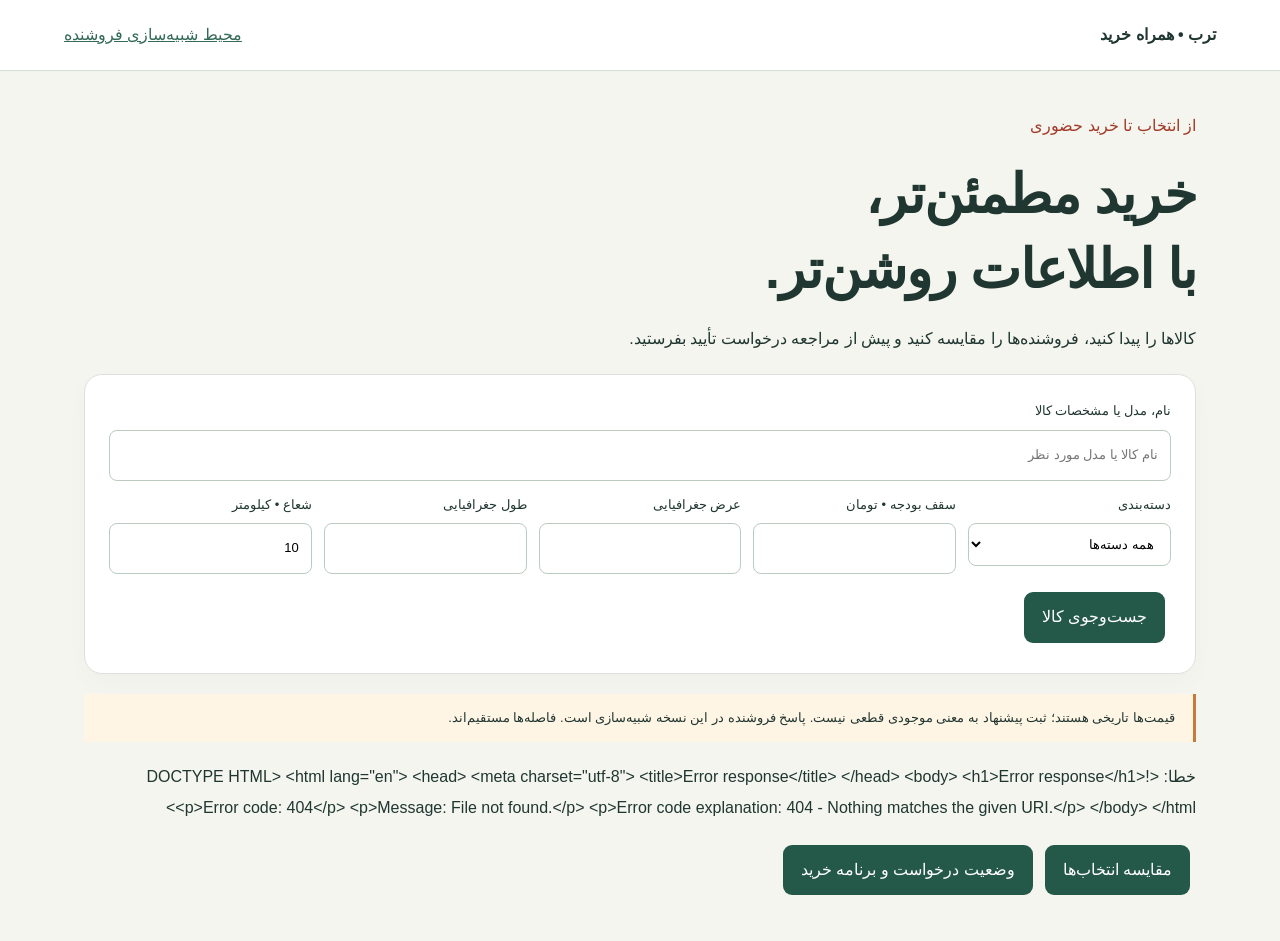
==== frontend/index.html @ c5c2cb6b "feat: add full-catalog shopping web app and simulated seller workflow" ====
<!doctype html><html lang="fa" dir="rtl"><meta charset="utf-8"><meta name="viewport" content="width=device-width,initial-scale=1"><title>همراه خرید ترب</title><link rel="stylesheet" href="style.css">
<header><b>ترب • همراه خرید</b><a href="seller.html">محیط شبیه‌سازی فروشنده</a></header>
<main><span class="tag">از انتخاب تا خرید حضوری</span><h1>خرید مطمئن‌تر،<br>با اطلاعات روشن‌تر.</h1><p>کالاها را پیدا کنید، فروشنده‌ها را مقایسه کنید و پیش از مراجعه درخواست تأیید بفرستید.</p>
<form id="search"><label>نام، مدل یا مشخصات کالا<input id="query" placeholder="نام کالا یا مدل مورد نظر" maxlength="300"></label><div class="filters"><label>دسته‌بندی<select id="category"><option value="">همه دسته‌ها</option></select></label><label>سقف بودجه • تومان<input id="budget" type="number" min="1"></label><label>عرض جغرافیایی<input id="lat" type="number" step="any" min="-90" max="90"></label><label>طول جغرافیایی<input id="lon" type="number" step="any" min="-180" max="180"></label><label>شعاع • کیلومتر<input id="radius" type="number" value="10" min="1"></label></div><button>جست‌وجوی کالا</button></form>
<aside>قیمت‌ها تاریخی هستند؛ ثبت پیشنهاد به معنی موجودی قطعی نیست. پاسخ فروشنده در این نسخه شبیه‌سازی است. فاصله‌ها مستقیم‌اند.</aside><p id="status" role="status"></p><button id="compare">مقایسه انتخاب‌ها</button><button id="plan">وضعیت درخواست و برنامه خرید</button><section id="details"></section><section id="results" class="grid"></section><button id="more" hidden>صفحه بعد</button></main><script src="app.js"></script></html>
---- frontend/style.css ----
:root{font-family:Tahoma,Arial,sans-serif;color:#203631;background:#f4f5ef;line-height:1.9}*{box-sizing:border-box}body{margin:0}header{padding:20px 5%;display:flex;justify-content:space-between;border-bottom:1px solid #d6ddd5;background:white}a{color:#356a59}main{max-width:1160px;margin:auto;padding:40px 24px}h1{font-size:clamp(30px,5vw,54px);line-height:1.4;letter-spacing:-1px;margin:15px 0}h2{font-size:20px}.tag{color:#a33a29}form,.card,#details:not(:empty){background:white;border:1px solid #dce2db;border-radius:18px;padding:24px;margin:20px 0;box-shadow:0 8px 24px #223b2b06}.filters{display:grid;grid-template-columns:repeat(auto-fit,minmax(150px,1fr));gap:12px}label{display:block;font-size:13px}input,select{font:inherit;width:100%;padding:12px;border:1px solid #bccbc0;border-radius:8px;background:#fff;margin:6px 0 12px}button{font:inherit;cursor:pointer;border:0;border-radius:9px;padding:10px 18px;background:#245848;color:white;margin:6px}button:hover{background:#143d30}button:focus-visible,input:focus-visible{outline:3px solid #bd6a3a;outline-offset:3px}.grid{display:grid;grid-template-columns:repeat(auto-fit,minmax(260px,1fr));gap:18px}.card{margin:0}.card img{width:100%;height:170px;object-fit:contain}.card p{font-size:14px;color:#52655c}aside{border-right:3px solid #c87a3d;padding:12px 18px;background:#fff5e5;font-size:13px;margin:20px 0}pre{white-space:pre-wrap;overflow-wrap:anywhere;font:inherit;font-size:13px}table{width:100%;border-collapse:collapse}td,th{padding:10px;border-bottom:1px solid #ddd;text-align:right}#details{overflow:auto}input[type=checkbox]{width:auto}small{color:#637267}@media(max-width:600px){header{font-size:12px}main{padding:24px 16px}.filters{grid-template-columns:1fr 1fr}}
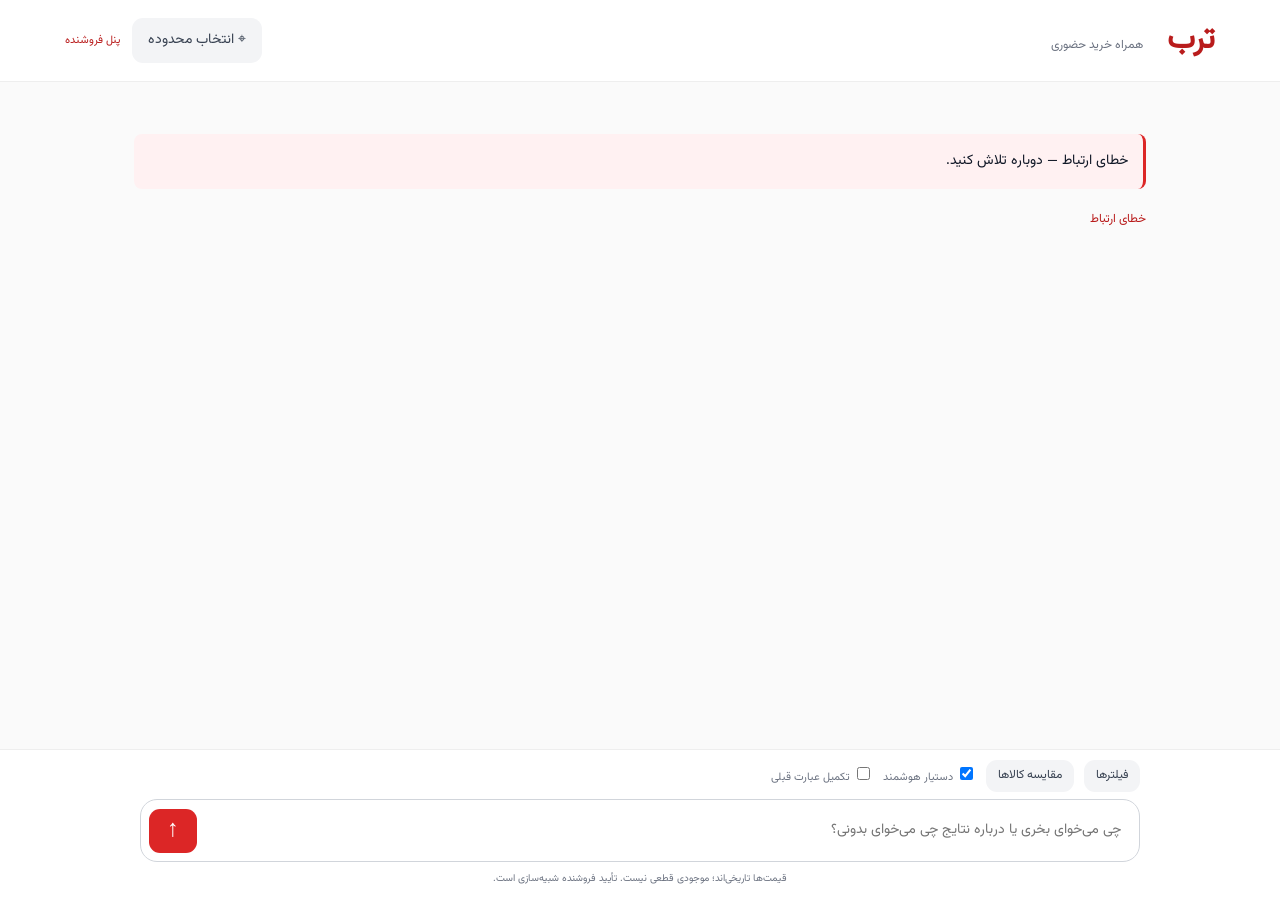
==== commit ebe6ad79: "feat: unify shopping into RTL chat workspace with filters and store map" ====
--- a/frontend/index.html
+++ b/frontend/index.html
@@ -1,5 +1,5 @@
-<!doctype html><html lang="fa" dir="rtl"><meta charset="utf-8"><meta name="viewport" content="width=device-width,initial-scale=1"><title>همراه خرید ترب</title><link rel="stylesheet" href="style.css">
-<header><b>ترب • همراه خرید</b><a href="seller.html">محیط شبیه‌سازی فروشنده</a></header>
-<main><span class="tag">از انتخاب تا خرید حضوری</span><h1>خرید مطمئن‌تر،<br>با اطلاعات روشن‌تر.</h1><p>کالاها را پیدا کنید، فروشنده‌ها را مقایسه کنید و پیش از مراجعه درخواست تأیید بفرستید.</p>
-<form id="search"><label>نام، مدل یا مشخصات کالا<input id="query" placeholder="نام کالا یا مدل مورد نظر" maxlength="300"></label><div class="filters"><label>دسته‌بندی<select id="category"><option value="">همه دسته‌ها</option></select></label><label>سقف بودجه • تومان<input id="budget" type="number" min="1"></label><label>عرض جغرافیایی<input id="lat" type="number" step="any" min="-90" max="90"></label><label>طول جغرافیایی<input id="lon" type="number" step="any" min="-180" max="180"></label><label>شعاع • کیلومتر<input id="radius" type="number" value="10" min="1"></label></div><button>جست‌وجوی کالا</button></form>
-<aside>قیمت‌ها تاریخی هستند؛ ثبت پیشنهاد به معنی موجودی قطعی نیست. پاسخ فروشنده در این نسخه شبیه‌سازی است. فاصله‌ها مستقیم‌اند.</aside><p id="status" role="status"></p><button id="compare">مقایسه انتخاب‌ها</button><button id="plan">وضعیت درخواست و برنامه خرید</button><section id="details"></section><section id="results" class="grid"></section><button id="more" hidden>صفحه بعد</button></main><script src="app.js"></script></html>
+<!doctype html><html lang="fa" dir="rtl"><head><meta charset="utf-8"><meta name="viewport" content="width=device-width,initial-scale=1"><title>ترب • همراه خرید</title><link rel="stylesheet" href="vendor/leaflet.css"><link rel="stylesheet" href="style.css"><script defer src="vendor/leaflet.js"></script><script defer src="app.js"></script></head><body>
+<header><a class="brand" href="/">ترب <span>همراه خرید حضوری</span></a><div><button id="location-open" class="quiet">⌖ انتخاب محدوده</button><a href="seller.html">پنل فروشنده</a></div></header>
+<main><section id="welcome"><small class="eyebrow">انتخاب آگاهانه، خرید نزدیک‌تر</small><h1>چی می‌خوای <em>بخری؟</em></h1><p>با هم گزینه‌ها را پیدا کنیم، قیمت‌ها را مقایسه کنیم<br>و پیش از رفتن، شرایط خرید را بررسی کنیم.</p><div id="suggestions"><button>یه گوشی تا ۳۰ میلیون می‌خوام</button><button>هدفون بی‌سیم</button><button>لپ‌تاپ مناسب برنامه‌نویسی</button></div><div class="steps">۱ انتخاب کالا　 ←　 ۲ مقایسه فروشنده‌ها　 ←　 ۳ بررسی پیش از مراجعه</div></section><section id="timeline" aria-live="polite" aria-label="گفتگوی خرید"></section><p id="status" role="status"></p></main>
+<footer><div id="chips"></div><div class="toolbar"><button id="filters-open" class="quiet">فیلترها</button><button id="compare" class="quiet">مقایسه کالاها</button><label><input id="ai-mode" type="checkbox" checked> دستیار هوشمند</label><label><input id="refine" type="checkbox"> تکمیل عبارت قبلی</label></div><form id="composer"><textarea id="message" rows="1" maxlength="3000" aria-label="پیام شما" placeholder="چی می‌خوای بخری یا درباره نتایج چی می‌خوای بدونی؟" required></textarea><button id="send" aria-label="ارسال">↑</button></form><small>قیمت‌ها تاریخی‌اند؛ موجودی قطعی نیست. تأیید فروشنده شبیه‌سازی است.</small></footer>
+<dialog id="filters"><form id="filter-form"><h2>محدوده و فیلترهای خرید</h2><label>سقف قیمت • تومان<input id="budget" type="number" min="1"></label><label>دسته‌بندی<select id="category"><option value="">همه دسته‌ها</option></select></label><label>عرض جغرافیایی<input id="lat" type="number" step="any" min="-90" max="90"></label><label>طول جغرافیایی<input id="lon" type="number" step="any" min="-180" max="180"></label><label>شعاع • کیلومتر<input id="radius" type="number" min="1" max="1000" value="10"></label><button type="button" id="gps" class="quiet">موقعیت من</button><p>مختصات برای فیلتر همین نشست ذخیره می‌شوند. فاصله‌ها مستقیم‌اند.</p><button>اعمال فیلترها</button><button type="button" id="reset" class="quiet">پاک‌کردن فیلترها</button><button type="button" id="filters-close" class="quiet">بستن</button></form></dialog></body></html>
--- a/frontend/vendor/leaflet.css
+++ b/frontend/vendor/leaflet.css
@@ -0,0 +1,661 @@
+/* required styles */
+
+.leaflet-pane,
+.leaflet-tile,
+.leaflet-marker-icon,
+.leaflet-marker-shadow,
+.leaflet-tile-container,
+.leaflet-pane > svg,
+.leaflet-pane > canvas,
+.leaflet-zoom-box,
+.leaflet-image-layer,
+.leaflet-layer {
+	position: absolute;
+	left: 0;
+	top: 0;
+	}
+.leaflet-container {
+	overflow: hidden;
+	}
+.leaflet-tile,
+.leaflet-marker-icon,
+.leaflet-marker-shadow {
+	-webkit-user-select: none;
+	   -moz-user-select: none;
+	        user-select: none;
+	  -webkit-user-drag: none;
+	}
+/* Prevents IE11 from highlighting tiles in blue */
+.leaflet-tile::selection {
+	background: transparent;
+}
+/* Safari renders non-retina tile on retina better with this, but Chrome is worse */
+.leaflet-safari .leaflet-tile {
+	image-rendering: -webkit-optimize-contrast;
+	}
+/* hack that prevents hw layers "stretching" when loading new tiles */
+.leaflet-safari .leaflet-tile-container {
+	width: 1600px;
+	height: 1600px;
+	-webkit-transform-origin: 0 0;
+	}
+.leaflet-marker-icon,
+.leaflet-marker-shadow {
+	display: block;
+	}
+/* .leaflet-container svg: reset svg max-width decleration shipped in Joomla! (joomla.org) 3.x */
+/* .leaflet-container img: map is broken in FF if you have max-width: 100% on tiles */
+.leaflet-container .leaflet-overlay-pane svg {
+	max-width: none !important;
+	max-height: none !important;
+	}
+.leaflet-container .leaflet-marker-pane img,
+.leaflet-container .leaflet-shadow-pane img,
+.leaflet-container .leaflet-tile-pane img,
+.leaflet-container img.leaflet-image-layer,
+.leaflet-container .leaflet-tile {
+	max-width: none !important;
+	max-height: none !important;
+	width: auto;
+	padding: 0;
+	}
+
+.leaflet-container img.leaflet-tile {
+	/* See: https://bugs.chromium.org/p/chromium/issues/detail?id=600120 */
+	mix-blend-mode: plus-lighter;
+}
+
+.leaflet-container.leaflet-touch-zoom {
+	-ms-touch-action: pan-x pan-y;
+	touch-action: pan-x pan-y;
+	}
+.leaflet-container.leaflet-touch-drag {
+	-ms-touch-action: pinch-zoom;
+	/* Fallback for FF which doesn't support pinch-zoom */
+	touch-action: none;
+	touch-action: pinch-zoom;
+}
+.leaflet-container.leaflet-touch-drag.leaflet-touch-zoom {
+	-ms-touch-action: none;
+	touch-action: none;
+}
+.leaflet-container {
+	-webkit-tap-highlight-color: transparent;
+}
+.leaflet-container a {
+	-webkit-tap-highlight-color: rgba(51, 181, 229, 0.4);
+}
+.leaflet-tile {
+	filter: inherit;
+	visibility: hidden;
+	}
+.leaflet-tile-loaded {
+	visibility: inherit;
+	}
+.leaflet-zoom-box {
+	width: 0;
+	height: 0;
+	-moz-box-sizing: border-box;
+	     box-sizing: border-box;
+	z-index: 800;
+	}
+/* workaround for https://bugzilla.mozilla.org/show_bug.cgi?id=888319 */
+.leaflet-overlay-pane svg {
+	-moz-user-select: none;
+	}
+
+.leaflet-pane         { z-index: 400; }
+
+.leaflet-tile-pane    { z-index: 200; }
+.leaflet-overlay-pane { z-index: 400; }
+.leaflet-shadow-pane  { z-index: 500; }
+.leaflet-marker-pane  { z-index: 600; }
+.leaflet-tooltip-pane   { z-index: 650; }
+.leaflet-popup-pane   { z-index: 700; }
+
+.leaflet-map-pane canvas { z-index: 100; }
+.leaflet-map-pane svg    { z-index: 200; }
+
+.leaflet-vml-shape {
+	width: 1px;
+	height: 1px;
+	}
+.lvml {
+	behavior: url(#default#VML);
+	display: inline-block;
+	position: absolute;
+	}
+
+
+/* control positioning */
+
+.leaflet-control {
+	position: relative;
+	z-index: 800;
+	pointer-events: visiblePainted; /* IE 9-10 doesn't have auto */
+	pointer-events: auto;
+	}
+.leaflet-top,
+.leaflet-bottom {
+	position: absolute;
+	z-index: 1000;
+	pointer-events: none;
+	}
+.leaflet-top {
+	top: 0;
+	}
+.leaflet-right {
+	right: 0;
+	}
+.leaflet-bottom {
+	bottom: 0;
+	}
+.leaflet-left {
+	left: 0;
+	}
+.leaflet-control {
+	float: left;
+	clear: both;
+	}
+.leaflet-right .leaflet-control {
+	float: right;
+	}
+.leaflet-top .leaflet-control {
+	margin-top: 10px;
+	}
+.leaflet-bottom .leaflet-control {
+	margin-bottom: 10px;
+	}
+.leaflet-left .leaflet-control {
+	margin-left: 10px;
+	}
+.leaflet-right .leaflet-control {
+	margin-right: 10px;
+	}
+
+
+/* zoom and fade animations */
+
+.leaflet-fade-anim .leaflet-popup {
+	opacity: 0;
+	-webkit-transition: opacity 0.2s linear;
+	   -moz-transition: opacity 0.2s linear;
+	        transition: opacity 0.2s linear;
+	}
+.leaflet-fade-anim .leaflet-map-pane .leaflet-popup {
+	opacity: 1;
+	}
+.leaflet-zoom-animated {
+	-webkit-transform-origin: 0 0;
+	    -ms-transform-origin: 0 0;
+	        transform-origin: 0 0;
+	}
+svg.leaflet-zoom-animated {
+	will-change: transform;
+}
+
+.leaflet-zoom-anim .leaflet-zoom-animated {
+	-webkit-transition: -webkit-transform 0.25s cubic-bezier(0,0,0.25,1);
+	   -moz-transition:    -moz-transform 0.25s cubic-bezier(0,0,0.25,1);
+	        transition:         transform 0.25s cubic-bezier(0,0,0.25,1);
+	}
+.leaflet-zoom-anim .leaflet-tile,
+.leaflet-pan-anim .leaflet-tile {
+	-webkit-transition: none;
+	   -moz-transition: none;
+	        transition: none;
+	}
+
+.leaflet-zoom-anim .leaflet-zoom-hide {
+	visibility: hidden;
+	}
+
+
+/* cursors */
+
+.leaflet-interactive {
+	cursor: pointer;
+	}
+.leaflet-grab {
+	cursor: -webkit-grab;
+	cursor:    -moz-grab;
+	cursor:         grab;
+	}
+.leaflet-crosshair,
+.leaflet-crosshair .leaflet-interactive {
+	cursor: crosshair;
+	}
+.leaflet-popup-pane,
+.leaflet-control {
+	cursor: auto;
+	}
+.leaflet-dragging .leaflet-grab,
+.leaflet-dragging .leaflet-grab .leaflet-interactive,
+.leaflet-dragging .leaflet-marker-draggable {
+	cursor: move;
+	cursor: -webkit-grabbing;
+	cursor:    -moz-grabbing;
+	cursor:         grabbing;
+	}
+
+/* marker & overlays interactivity */
+.leaflet-marker-icon,
+.leaflet-marker-shadow,
+.leaflet-image-layer,
+.leaflet-pane > svg path,
+.leaflet-tile-container {
+	pointer-events: none;
+	}
+
+.leaflet-marker-icon.leaflet-interactive,
+.leaflet-image-layer.leaflet-interactive,
+.leaflet-pane > svg path.leaflet-interactive,
+svg.leaflet-image-layer.leaflet-interactive path {
+	pointer-events: visiblePainted; /* IE 9-10 doesn't have auto */
+	pointer-events: auto;
+	}
+
+/* visual tweaks */
+
+.leaflet-container {
+	background: #ddd;
+	outline-offset: 1px;
+	}
+.leaflet-container a {
+	color: #0078A8;
+	}
+.leaflet-zoom-box {
+	border: 2px dotted #38f;
+	background: rgba(255,255,255,0.5);
+	}
+
+
+/* general typography */
+.leaflet-container {
+	font-family: "Helvetica Neue", Arial, Helvetica, sans-serif;
+	font-size: 12px;
+	font-size: 0.75rem;
+	line-height: 1.5;
+	}
+
+
+/* general toolbar styles */
+
+.leaflet-bar {
+	box-shadow: 0 1px 5px rgba(0,0,0,0.65);
+	border-radius: 4px;
+	}
+.leaflet-bar a {
+	background-color: #fff;
+	border-bottom: 1px solid #ccc;
+	width: 26px;
+	height: 26px;
+	line-height: 26px;
+	display: block;
+	text-align: center;
+	text-decoration: none;
+	color: black;
+	}
+.leaflet-bar a,
+.leaflet-control-layers-toggle {
+	background-position: 50% 50%;
+	background-repeat: no-repeat;
+	display: block;
+	}
+.leaflet-bar a:hover,
+.leaflet-bar a:focus {
+	background-color: #f4f4f4;
+	}
+.leaflet-bar a:first-child {
+	border-top-left-radius: 4px;
+	border-top-right-radius: 4px;
+	}
+.leaflet-bar a:last-child {
+	border-bottom-left-radius: 4px;
+	border-bottom-right-radius: 4px;
+	border-bottom: none;
+	}
+.leaflet-bar a.leaflet-disabled {
+	cursor: default;
+	background-color: #f4f4f4;
+	color: #bbb;
+	}
+
+.leaflet-touch .leaflet-bar a {
+	width: 30px;
+	height: 30px;
+	line-height: 30px;
+	}
+.leaflet-touch .leaflet-bar a:first-child {
+	border-top-left-radius: 2px;
+	border-top-right-radius: 2px;
+	}
+.leaflet-touch .leaflet-bar a:last-child {
+	border-bottom-left-radius: 2px;
+	border-bottom-right-radius: 2px;
+	}
+
+/* zoom control */
+
+.leaflet-control-zoom-in,
+.leaflet-control-zoom-out {
+	font: bold 18px 'Lucida Console', Monaco, monospace;
+	text-indent: 1px;
+	}
+
+.leaflet-touch .leaflet-control-zoom-in, .leaflet-touch .leaflet-control-zoom-out  {
+	font-size: 22px;
+	}
+
+
+/* layers control */
+
+.leaflet-control-layers {
+	box-shadow: 0 1px 5px rgba(0,0,0,0.4);
+	background: #fff;
+	border-radius: 5px;
+	}
+.leaflet-control-layers-toggle {
+	background-image: url(images/layers.png);
+	width: 36px;
+	height: 36px;
+	}
+.leaflet-retina .leaflet-control-layers-toggle {
+	background-image: url(images/layers-2x.png);
+	background-size: 26px 26px;
+	}
+.leaflet-touch .leaflet-control-layers-toggle {
+	width: 44px;
+	height: 44px;
+	}
+.leaflet-control-layers .leaflet-control-layers-list,
+.leaflet-control-layers-expanded .leaflet-control-layers-toggle {
+	display: none;
+	}
+.leaflet-control-layers-expanded .leaflet-control-layers-list {
+	display: block;
+	position: relative;
+	}
+.leaflet-control-layers-expanded {
+	padding: 6px 10px 6px 6px;
+	color: #333;
+	background: #fff;
+	}
+.leaflet-control-layers-scrollbar {
+	overflow-y: scroll;
+	overflow-x: hidden;
+	padding-right: 5px;
+	}
+.leaflet-control-layers-selector {
+	margin-top: 2px;
+	position: relative;
+	top: 1px;
+	}
+.leaflet-control-layers label {
+	display: block;
+	font-size: 13px;
+	font-size: 1.08333em;
+	}
+.leaflet-control-layers-separator {
+	height: 0;
+	border-top: 1px solid #ddd;
+	margin: 5px -10px 5px -6px;
+	}
+
+/* Default icon URLs */
+.leaflet-default-icon-path { /* used only in path-guessing heuristic, see L.Icon.Default */
+	background-image: url(images/marker-icon.png);
+	}
+
+
+/* attribution and scale controls */
+
+.leaflet-container .leaflet-control-attribution {
+	background: #fff;
+	background: rgba(255, 255, 255, 0.8);
+	margin: 0;
+	}
+.leaflet-control-attribution,
+.leaflet-control-scale-line {
+	padding: 0 5px;
+	color: #333;
+	line-height: 1.4;
+	}
+.leaflet-control-attribution a {
+	text-decoration: none;
+	}
+.leaflet-control-attribution a:hover,
+.leaflet-control-attribution a:focus {
+	text-decoration: underline;
+	}
+.leaflet-attribution-flag {
+	display: inline !important;
+	vertical-align: baseline !important;
+	width: 1em;
+	height: 0.6669em;
+	}
+.leaflet-left .leaflet-control-scale {
+	margin-left: 5px;
+	}
+.leaflet-bottom .leaflet-control-scale {
+	margin-bottom: 5px;
+	}
+.leaflet-control-scale-line {
+	border: 2px solid #777;
+	border-top: none;
+	line-height: 1.1;
+	padding: 2px 5px 1px;
+	white-space: nowrap;
+	-moz-box-sizing: border-box;
+	     box-sizing: border-box;
+	background: rgba(255, 255, 255, 0.8);
+	text-shadow: 1px 1px #fff;
+	}
+.leaflet-control-scale-line:not(:first-child) {
+	border-top: 2px solid #777;
+	border-bottom: none;
+	margin-top: -2px;
+	}
+.leaflet-control-scale-line:not(:first-child):not(:last-child) {
+	border-bottom: 2px solid #777;
+	}
+
+.leaflet-touch .leaflet-control-attribution,
+.leaflet-touch .leaflet-control-layers,
+.leaflet-touch .leaflet-bar {
+	box-shadow: none;
+	}
+.leaflet-touch .leaflet-control-layers,
+.leaflet-touch .leaflet-bar {
+	border: 2px solid rgba(0,0,0,0.2);
+	background-clip: padding-box;
+	}
+
+
+/* popup */
+
+.leaflet-popup {
+	position: absolute;
+	text-align: center;
+	margin-bottom: 20px;
+	}
+.leaflet-popup-content-wrapper {
+	padding: 1px;
+	text-align: left;
+	border-radius: 12px;
+	}
+.leaflet-popup-content {
+	margin: 13px 24px 13px 20px;
+	line-height: 1.3;
+	font-size: 13px;
+	font-size: 1.08333em;
+	min-height: 1px;
+	}
+.leaflet-popup-content p {
+	margin: 17px 0;
+	margin: 1.3em 0;
+	}
+.leaflet-popup-tip-container {
+	width: 40px;
+	height: 20px;
+	position: absolute;
+	left: 50%;
+	margin-top: -1px;
+	margin-left: -20px;
+	overflow: hidden;
+	pointer-events: none;
+	}
+.leaflet-popup-tip {
+	width: 17px;
+	height: 17px;
+	padding: 1px;
+
+	margin: -10px auto 0;
+	pointer-events: auto;
+
+	-webkit-transform: rotate(45deg);
+	   -moz-transform: rotate(45deg);
+	    -ms-transform: rotate(45deg);
+	        transform: rotate(45deg);
+	}
+.leaflet-popup-content-wrapper,
+.leaflet-popup-tip {
+	background: white;
+	color: #333;
+	box-shadow: 0 3px 14px rgba(0,0,0,0.4);
+	}
+.leaflet-container a.leaflet-popup-close-button {
+	position: absolute;
+	top: 0;
+	right: 0;
+	border: none;
+	text-align: center;
+	width: 24px;
+	height: 24px;
+	font: 16px/24px Tahoma, Verdana, sans-serif;
+	color: #757575;
+	text-decoration: none;
+	background: transparent;
+	}
+.leaflet-container a.leaflet-popup-close-button:hover,
+.leaflet-container a.leaflet-popup-close-button:focus {
+	color: #585858;
+	}
+.leaflet-popup-scrolled {
+	overflow: auto;
+	}
+
+.leaflet-oldie .leaflet-popup-content-wrapper {
+	-ms-zoom: 1;
+	}
+.leaflet-oldie .leaflet-popup-tip {
+	width: 24px;
+	margin: 0 auto;
+
+	-ms-filter: "progid:DXImageTransform.Microsoft.Matrix(M11=0.70710678, M12=0.70710678, M21=-0.70710678, M22=0.70710678)";
+	filter: progid:DXImageTransform.Microsoft.Matrix(M11=0.70710678, M12=0.70710678, M21=-0.70710678, M22=0.70710678);
+	}
+
+.leaflet-oldie .leaflet-control-zoom,
+.leaflet-oldie .leaflet-control-layers,
+.leaflet-oldie .leaflet-popup-content-wrapper,
+.leaflet-oldie .leaflet-popup-tip {
+	border: 1px solid #999;
+	}
+
+
+/* div icon */
+
+.leaflet-div-icon {
+	background: #fff;
+	border: 1px solid #666;
+	}
+
+
+/* Tooltip */
+/* Base styles for the element that has a tooltip */
+.leaflet-tooltip {
+	position: absolute;
+	padding: 6px;
+	background-color: #fff;
+	border: 1px solid #fff;
+	border-radius: 3px;
+	color: #222;
+	white-space: nowrap;
+	-webkit-user-select: none;
+	-moz-user-select: none;
+	-ms-user-select: none;
+	user-select: none;
+	pointer-events: none;
+	box-shadow: 0 1px 3px rgba(0,0,0,0.4);
+	}
+.leaflet-tooltip.leaflet-interactive {
+	cursor: pointer;
+	pointer-events: auto;
+	}
+.leaflet-tooltip-top:before,
+.leaflet-tooltip-bottom:before,
+.leaflet-tooltip-left:before,
+.leaflet-tooltip-right:before {
+	position: absolute;
+	pointer-events: none;
+	border: 6px solid transparent;
+	background: transparent;
+	content: "";
+	}
+
+/* Directions */
+
+.leaflet-tooltip-bottom {
+	margin-top: 6px;
+}
+.leaflet-tooltip-top {
+	margin-top: -6px;
+}
+.leaflet-tooltip-bottom:before,
+.leaflet-tooltip-top:before {
+	left: 50%;
+	margin-left: -6px;
+	}
+.leaflet-tooltip-top:before {
+	bottom: 0;
+	margin-bottom: -12px;
+	border-top-color: #fff;
+	}
+.leaflet-tooltip-bottom:before {
+	top: 0;
+	margin-top: -12px;
+	margin-left: -6px;
+	border-bottom-color: #fff;
+	}
+.leaflet-tooltip-left {
+	margin-left: -6px;
+}
+.leaflet-tooltip-right {
+	margin-left: 6px;
+}
+.leaflet-tooltip-left:before,
+.leaflet-tooltip-right:before {
+	top: 50%;
+	margin-top: -6px;
+	}
+.leaflet-tooltip-left:before {
+	right: 0;
+	margin-right: -12px;
+	border-left-color: #fff;
+	}
+.leaflet-tooltip-right:before {
+	left: 0;
+	margin-left: -12px;
+	border-right-color: #fff;
+	}
+
+/* Printing */
+
+@media print {
+	/* Prevent printers from removing background-images of controls. */
+	.leaflet-control {
+		-webkit-print-color-adjust: exact;
+		print-color-adjust: exact;
+		}
+	}
--- a/frontend/style.css
+++ b/frontend/style.css
@@ -1 +1 @@
-:root{font-family:Tahoma,Arial,sans-serif;color:#203631;background:#f4f5ef;line-height:1.9}*{box-sizing:border-box}body{margin:0}header{padding:20px 5%;display:flex;justify-content:space-between;border-bottom:1px solid #d6ddd5;background:white}a{color:#356a59}main{max-width:1160px;margin:auto;padding:40px 24px}h1{font-size:clamp(30px,5vw,54px);line-height:1.4;letter-spacing:-1px;margin:15px 0}h2{font-size:20px}.tag{color:#a33a29}form,.card,#details:not(:empty){background:white;border:1px solid #dce2db;border-radius:18px;padding:24px;margin:20px 0;box-shadow:0 8px 24px #223b2b06}.filters{display:grid;grid-template-columns:repeat(auto-fit,minmax(150px,1fr));gap:12px}label{display:block;font-size:13px}input,select{font:inherit;width:100%;padding:12px;border:1px solid #bccbc0;border-radius:8px;background:#fff;margin:6px 0 12px}button{font:inherit;cursor:pointer;border:0;border-radius:9px;padding:10px 18px;background:#245848;color:white;margin:6px}button:hover{background:#143d30}button:focus-visible,input:focus-visible{outline:3px solid #bd6a3a;outline-offset:3px}.grid{display:grid;grid-template-columns:repeat(auto-fit,minmax(260px,1fr));gap:18px}.card{margin:0}.card img{width:100%;height:170px;object-fit:contain}.card p{font-size:14px;color:#52655c}aside{border-right:3px solid #c87a3d;padding:12px 18px;background:#fff5e5;font-size:13px;margin:20px 0}pre{white-space:pre-wrap;overflow-wrap:anywhere;font:inherit;font-size:13px}table{width:100%;border-collapse:collapse}td,th{padding:10px;border-bottom:1px solid #ddd;text-align:right}#details{overflow:auto}input[type=checkbox]{width:auto}small{color:#637267}@media(max-width:600px){header{font-size:12px}main{padding:24px 16px}.filters{grid-template-columns:1fr 1fr}}
+@font-face{font-family:Vazirmatn;src:url(vendor/Vazirmatn-Regular.woff2) format("woff2");font-display:swap;}:root{font-family:Vazirmatn,Tahoma,sans-serif;color:#111827;background:#fafafa;line-height:1.8;font-size:14px}*{box-sizing:border-box}body{margin:0}button,input,select,textarea{font:inherit}button{border:0;background:#dc2626;color:white;border-radius:11px;padding:10px 16px;cursor:pointer;min-height:44px}button:hover{background:#b91c1c}button:disabled{opacity:.5}.quiet{background:#f3f4f6;color:#374151}.quiet:hover{background:#fee2e2;color:#b91c1c}a{color:#b91c1c;text-decoration:none}header{height:82px;background:white;border-bottom:1px solid #eee;display:flex;align-items:center;justify-content:space-between;padding:0 max(20px,calc((100vw - 1150px)/2));gap:10px}header a:not(.brand){font-size:11px;margin-right:12px}.brand{font-weight:800;font-size:32px}.brand span{font-size:12px;color:#6b7280;font-weight:500;margin-right:15px}main{max-width:1060px;margin:auto;padding:32px 24px 240px}#welcome{text-align:center;padding:60px 0 35px}.eyebrow{color:#b91c1c;background:#fff1f1;padding:6px 14px;border-radius:30px}h1{font-size:clamp(36px,6vw,58px);margin:22px 0 12px;letter-spacing:-2px}h1 em{color:#dc2626;font-style:normal}#welcome p{font-size:16px;color:#6b7280}#suggestions{display:flex;gap:10px;justify-content:center;flex-wrap:wrap;margin:28px 0}#suggestions button{background:white;border:1px solid #e5e7eb;color:#374151;font-size:12px}.steps{margin-top:42px;color:#6b7280;font-size:12px}footer{position:fixed;bottom:0;left:0;right:0;z-index:500;background:#fffffff5;border-top:1px solid #eee;padding:10px max(16px,calc((100vw - 1000px)/2)) 12px}footer small{display:block;text-align:center;color:#6b7280;font-size:10px;margin-top:8px}#composer{display:flex;gap:12px;border:1px solid #d1d5db;border-radius:17px;background:white;padding:8px;align-items:flex-end}textarea{resize:none;min-height:44px;max-height:120px;border:0;padding:10px;flex:1;min-width:0;background:none}#send{font-size:24px;width:48px;padding:0}.toolbar{display:flex;align-items:center;gap:10px;margin-bottom:7px;flex-wrap:wrap}.toolbar button{font-size:12px;padding:4px 12px;min-height:32px}.toolbar label{font-size:11px;color:#6b7280}#chips{display:flex;gap:6px;flex-wrap:wrap}#chips button{background:#fff1f2;color:#b91c1c;font-size:11px;min-height:28px;padding:2px 10px;margin-bottom:6px}.message{margin:20px 0}.user{background:#fee2e2;border-radius:16px;padding:12px 18px;max-width:80%;width:fit-content;margin-right:auto;white-space:pre-wrap}.assistant{background:white;border:1px solid #e5e7eb;border-radius:15px;padding:17px 20px;white-space:pre-wrap}.section-heading{display:flex;align-items:center;justify-content:space-between;gap:8px;margin-bottom:12px}h2{font-size:17px;margin:0 0 12px}.carousel{display:flex;gap:14px;overflow-x:auto;scroll-snap-type:x mandatory;padding:4px 2px 16px}.card{flex:0 0 260px;scroll-snap-align:start;background:white;border:1px solid #e5e7eb;border-radius:17px;padding:16px;display:flex;flex-direction:column;gap:8px}.card h3{font-size:14px;line-height:1.9;margin:0;overflow-wrap:anywhere}.card p{margin:0;color:#6b7280;font-size:12px}.price{font-size:17px;font-weight:700}.image-box{height:155px;background:#fafafa;border-radius:10px;display:grid;place-items:center;color:#9ca3af;font-size:12px}.image-box img{width:100%;height:155px;object-fit:contain}.actions{margin-top:auto;display:flex;gap:5px;flex-wrap:wrap}.actions button{font-size:11px;padding:7px 10px}.selected{outline:2px solid #dc2626}.historical{opacity:.6}.historical:before{content:'نتایج قبلی • فیلترهای زمان جست‌وجو';display:block;font-size:11px;color:#6b7280}.comparison{overflow:auto;background:white;border:1px solid #ddd;border-radius:14px}table{border-collapse:collapse;min-width:560px;width:100%}td,th{padding:13px;text-align:right;border-bottom:1px solid #eee;max-width:260px;font-size:12px}th{background:#fff5f5}.map{height:380px;border-radius:14px;border:1px solid #ddd;direction:ltr}.error{border-right:3px solid #dc2626;background:#fff1f2;padding:15px;border-radius:8px}.skeleton{height:90px;background:#eee;border-radius:14px;animation:pulse 1s alternate infinite}dialog{border:1px solid #ddd;border-radius:20px;width:min(480px,94vw);padding:24px;max-height:90vh;overflow:auto}dialog::backdrop{background:#11182766}input:not([type=checkbox]),select{display:block;width:100%;border:1px solid #d1d5db;border-radius:9px;padding:10px;margin:5px 0 14px}dialog p{font-size:12px;color:#6b7280}button:focus-visible,a:focus-visible,input:focus-visible,select:focus-visible,textarea:focus-visible{outline:3px solid #f87171;outline-offset:3px}pre{white-space:pre-wrap;overflow-wrap:anywhere}#status{color:#b91c1c;font-size:12px}@keyframes pulse{to{opacity:.4}}@media(max-width:600px){header{padding:12px;height:70px}.brand{font-size:27px}.brand span{font-size:10px;margin-right:5px}header a:not(.brand){display:none}main{padding:20px 14px 260px}#welcome{padding-top:35px}.steps{font-size:10px}.card{flex-basis:245px}footer{padding:8px 12px 12px}dialog{margin:auto 0 0;width:100%;max-width:none;border-radius:22px 22px 0 0}.map{height:330px}.toolbar{gap:6px}#welcome p{font-size:14px}}@media(prefers-reduced-motion:reduce){*{animation:none!important;scroll-behavior:auto!important}}
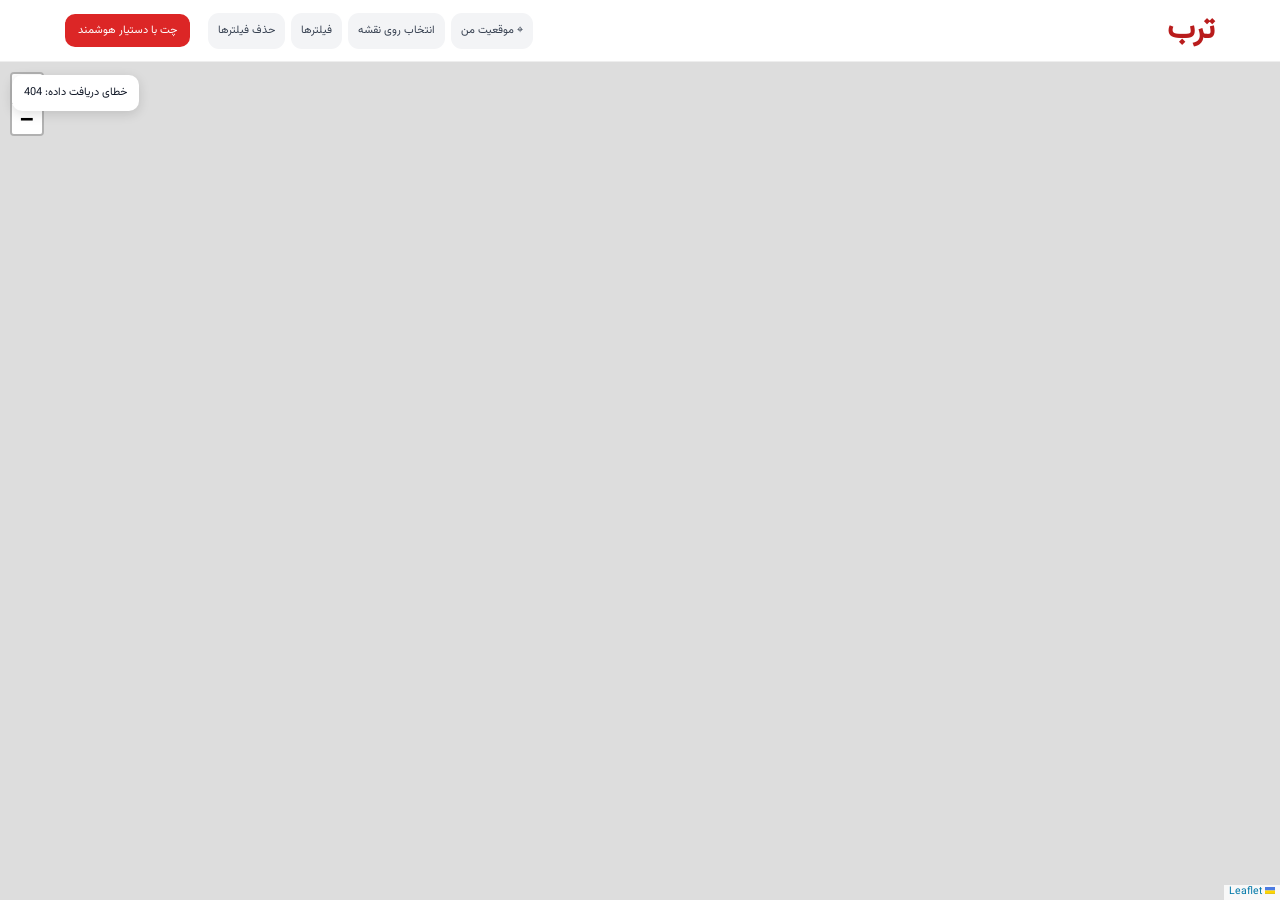
==== commit ed314b21: "feat: open full-catalog map with viewport clusters and store offers" ====
--- a/frontend/index.html
+++ b/frontend/index.html
@@ -1,5 +1 @@
-<!doctype html><html lang="fa" dir="rtl"><head><meta charset="utf-8"><meta name="viewport" content="width=device-width,initial-scale=1"><title>ترب • همراه خرید</title><link rel="stylesheet" href="vendor/leaflet.css"><link rel="stylesheet" href="style.css"><script defer src="vendor/leaflet.js"></script><script defer src="app.js"></script></head><body>
-<header><a class="brand" href="/">ترب <span>همراه خرید حضوری</span></a><div><button id="location-open" class="quiet">⌖ انتخاب محدوده</button><a href="seller.html">پنل فروشنده</a></div></header>
-<main><section id="welcome"><small class="eyebrow">انتخاب آگاهانه، خرید نزدیک‌تر</small><h1>چی می‌خوای <em>بخری؟</em></h1><p>با هم گزینه‌ها را پیدا کنیم، قیمت‌ها را مقایسه کنیم<br>و پیش از رفتن، شرایط خرید را بررسی کنیم.</p><div id="suggestions"><button>یه گوشی تا ۳۰ میلیون می‌خوام</button><button>هدفون بی‌سیم</button><button>لپ‌تاپ مناسب برنامه‌نویسی</button></div><div class="steps">۱ انتخاب کالا　 ←　 ۲ مقایسه فروشنده‌ها　 ←　 ۳ بررسی پیش از مراجعه</div></section><section id="timeline" aria-live="polite" aria-label="گفتگوی خرید"></section><p id="status" role="status"></p></main>
-<footer><div id="chips"></div><div class="toolbar"><button id="filters-open" class="quiet">فیلترها</button><button id="compare" class="quiet">مقایسه کالاها</button><label><input id="ai-mode" type="checkbox" checked> دستیار هوشمند</label><label><input id="refine" type="checkbox"> تکمیل عبارت قبلی</label></div><form id="composer"><textarea id="message" rows="1" maxlength="3000" aria-label="پیام شما" placeholder="چی می‌خوای بخری یا درباره نتایج چی می‌خوای بدونی؟" required></textarea><button id="send" aria-label="ارسال">↑</button></form><small>قیمت‌ها تاریخی‌اند؛ موجودی قطعی نیست. تأیید فروشنده شبیه‌سازی است.</small></footer>
-<dialog id="filters"><form id="filter-form"><h2>محدوده و فیلترهای خرید</h2><label>سقف قیمت • تومان<input id="budget" type="number" min="1"></label><label>دسته‌بندی<select id="category"><option value="">همه دسته‌ها</option></select></label><label>عرض جغرافیایی<input id="lat" type="number" step="any" min="-90" max="90"></label><label>طول جغرافیایی<input id="lon" type="number" step="any" min="-180" max="180"></label><label>شعاع • کیلومتر<input id="radius" type="number" min="1" max="1000" value="10"></label><button type="button" id="gps" class="quiet">موقعیت من</button><p>مختصات برای فیلتر همین نشست ذخیره می‌شوند. فاصله‌ها مستقیم‌اند.</p><button>اعمال فیلترها</button><button type="button" id="reset" class="quiet">پاک‌کردن فیلترها</button><button type="button" id="filters-close" class="quiet">بستن</button></form></dialog></body></html>
+<!doctype html><html lang="fa" dir="rtl"><head><meta charset="utf-8"><meta name="viewport" content="width=device-width,initial-scale=1"><title>ترب • نقشه خرید حضوری</title><link rel="stylesheet" href="vendor/leaflet.css"><link rel="stylesheet" href="style.css"><link rel="stylesheet" href="responsive.css"><link rel="stylesheet" href="map.css"><script defer src="vendor/leaflet.js"></script><script defer src="map.js"></script></head><body class="map-home"><header><a class="brand" href="/">ترب <span>نقشه خرید حضوری</span></a><nav><button id="gps" class="quiet">⌖ موقعیت من</button><button id="manual" class="quiet">انتخاب روی نقشه</button><button id="filters-open" class="quiet">فیلترها</button><button id="reset" class="quiet">حذف فیلترها</button><a href="/chat" class="chat-link">چت با دستیار هوشمند</a></nav></header><main><div id="map" aria-label="نقشه فروشگاه‌های ترب"></div><div id="map-status" role="status">در حال بارگیری فروشگاه‌ها…</div><section id="store-panel" hidden></section></main><dialog id="map-filters"><form id="filter-form"><h2>فیلترهای نقشه</h2><label>عبارت کالا<input id="keyword" maxlength="100"></label><label>دسته‌بندی<select id="category"><option value="">همه دسته‌ها</option></select></label><label>سقف قیمت • تومان<input id="budget" type="number" min="1"></label><label><input id="installment" type="checkbox"> فقط فروشگاه‌های دارای پرداخت اقساطی ثبت‌شده</label><button>اعمال فیلترها</button><button type="button" id="filters-close" class="quiet">بستن</button></form></dialog></body></html>
--- a/frontend/responsive.css
+++ b/frontend/responsive.css
@@ -0,0 +1,2 @@
+main,.message,.markdown,.section-heading,.toolbar{min-width:0;max-width:100%}.message,.markdown{overflow-wrap:anywhere}.assistant{white-space:normal}.markdown p{margin:8px 0}.markdown .image-box{width:min(100%,260px);height:180px;margin:10px 0}.markdown img{max-width:100%;height:180px;object-fit:contain}.table-scroll{max-width:100%;overflow:auto}.markdown table{min-width:420px}.markdown a{overflow-wrap:anywhere}.markdown pre{overflow:auto;max-width:100%}.comparison .image-box{width:150px;height:130px}.comparison img{height:130px}.section-heading h2{min-width:0}.section-heading>div{flex-shrink:0}.carousel{max-width:100%}.image-box{overflow:hidden}.card{max-width:calc(100vw - 48px)}#chips{max-height:74px;overflow:auto}footer{padding-bottom:max(12px,env(safe-area-inset-bottom))}.map-sheet{width:min(1000px,96vw);max-width:96vw;padding:16px}.map-sheet .map{height:65dvh;min-height:280px}.map-sheet .section-heading{flex-wrap:wrap}.map-sheet .image-box{height:100px;width:180px}.map-sheet img{height:100px}.location-pin{font-size:28px;color:#2563eb;text-shadow:0 0 3px white}.leaflet-popup-content{max-width:220px;overflow-wrap:anywhere}.leaflet-popup-content button{margin:4px;font-size:11px}.map-sheet p{font-size:12px}#composer textarea{overflow-wrap:anywhere}header{min-width:0}.brand{white-space:nowrap}@media(max-width:600px){.map-sheet{width:100%;max-width:100%;height:95dvh;max-height:95dvh;margin:auto 0 0;border-radius:18px 18px 0 0}.map-sheet .map{height:calc(95dvh - 210px)}.toolbar{gap:5px}.toolbar button{font-size:11px}.toolbar label{font-size:10px}.brand span{display:none}.section-heading h2{font-size:14px}.section-heading button{padding:5px 10px}.user{max-width:92%}.comparison table{min-width:480px}}
+.chat-page header a.quiet{display:inline-flex;align-items:center;font-size:11px;white-space:nowrap}
--- a/frontend/map.css
+++ b/frontend/map.css
@@ -0,0 +1,2 @@
+.map-home{overflow:hidden}.map-home header{height:62px;position:relative;z-index:1001}.map-home nav{display:flex;align-items:center;gap:6px}.map-home nav button{font-size:11px;padding:6px 10px;min-height:36px}.chat-link{display:inline-flex;align-items:center;background:#dc2626;color:white;border-radius:10px;padding:7px 13px;font-size:12px;white-space:nowrap}.map-home main{padding:0;max-width:none}.map-home #map{height:calc(100dvh - 62px);width:100%;z-index:1}.map-home #map-status{position:absolute;top:75px;left:12px;z-index:401;background:white;border-radius:10px;padding:8px 12px;box-shadow:0 3px 12px #0002;font-size:11px;max-width:55vw}.map-home .leaflet-container{font-family:Vazirmatn,Tahoma,sans-serif}.cluster-icon{background:#dc2626;color:white;border:2px solid white;border-radius:50%;display:grid;place-items:center;box-shadow:0 2px 8px #0005;font-size:11px;font-weight:700}.map-home #store-panel{position:absolute;z-index:500;right:18px;bottom:18px;width:min(550px,calc(100vw - 36px));max-height:55dvh;overflow:auto;background:white;border:1px solid #fee2e2;border-radius:18px;padding:16px;box-shadow:0 8px 30px #0003}.map-home .card{border-color:#fca5a5;min-width:235px}.map-home .card:hover,.map-home .card.selected{box-shadow:0 5px 18px #dc262633}.installment{background:#2563eb}.installment:hover{background:#1d4ed8}.map-home .section-heading{align-items:flex-start}.map-home .section-heading h2{margin:0}.map-home #store-panel p{font-size:12px;margin:6px 0}.map-home #map-filters{max-width:440px}.map-home #map-filters label{margin:12px 0}.map-home #map-filters input[type=checkbox]{width:auto}@media(max-width:600px){.map-home header{padding:6px 8px;height:56px}.map-home .brand{font-size:21px}.map-home nav{gap:3px}.map-home nav button{font-size:9px;padding:4px 6px;min-height:34px}.map-home nav #reset{display:none}.chat-link{font-size:10px;padding:6px}.map-home #map{height:calc(100dvh - 56px)}.map-home #store-panel{right:0;bottom:0;width:100%;max-height:60dvh;border-radius:18px 18px 0 0}.map-home #map-status{top:67px;max-width:70vw}}
+.map-home header a.chat-link{display:inline-flex}.map-home header nav{min-width:0}.map-home header .brand span{display:none}@media(max-width:390px){.map-home nav #gps{font-size:0}.map-home nav #gps::after{content:"?";font-size:17px}.map-home nav #manual{font-size:0}.map-home nav #manual::after{content:"+";font-size:17px}}
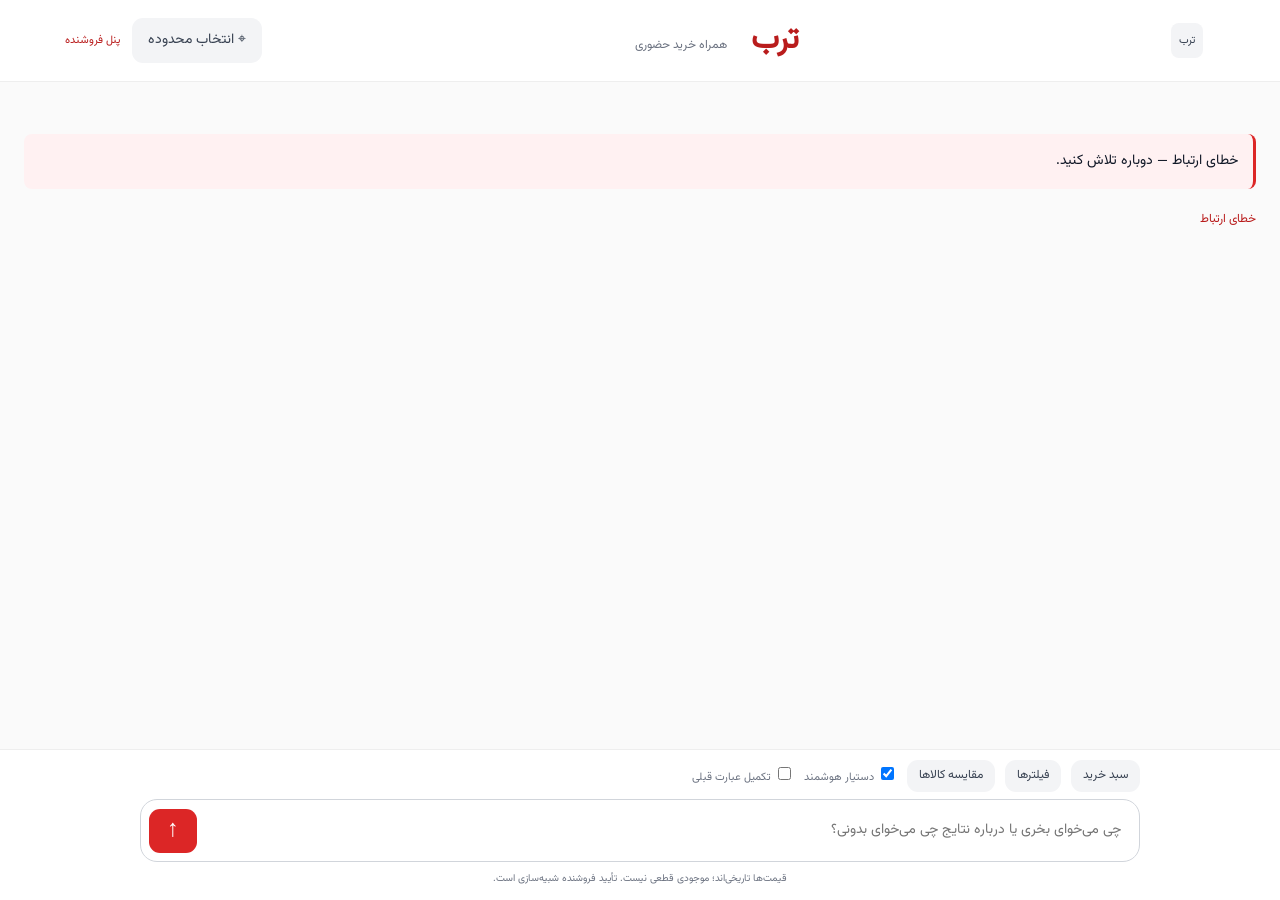
==== commit 4f8b0e35: "feat: restore chat-first shopping with persistent basket and relevant map" ====
--- a/frontend/index.html
+++ b/frontend/index.html
@@ -1 +1,5 @@
-<!doctype html><html lang="fa" dir="rtl"><head><meta charset="utf-8"><meta name="viewport" content="width=device-width,initial-scale=1"><title>ترب • نقشه خرید حضوری</title><link rel="stylesheet" href="vendor/leaflet.css"><link rel="stylesheet" href="style.css"><link rel="stylesheet" href="responsive.css"><link rel="stylesheet" href="map.css"><script defer src="vendor/leaflet.js"></script><script defer src="map.js"></script></head><body class="map-home"><header><a class="brand" href="/">ترب <span>نقشه خرید حضوری</span></a><nav><button id="gps" class="quiet">⌖ موقعیت من</button><button id="manual" class="quiet">انتخاب روی نقشه</button><button id="filters-open" class="quiet">فیلترها</button><button id="reset" class="quiet">حذف فیلترها</button><a href="/chat" class="chat-link">چت با دستیار هوشمند</a></nav></header><main><div id="map" aria-label="نقشه فروشگاه‌های ترب"></div><div id="map-status" role="status">در حال بارگیری فروشگاه‌ها…</div><section id="store-panel" hidden></section></main><dialog id="map-filters"><form id="filter-form"><h2>فیلترهای نقشه</h2><label>عبارت کالا<input id="keyword" maxlength="100"></label><label>دسته‌بندی<select id="category"><option value="">همه دسته‌ها</option></select></label><label>سقف قیمت • تومان<input id="budget" type="number" min="1"></label><label><input id="installment" type="checkbox"> فقط فروشگاه‌های دارای پرداخت اقساطی ثبت‌شده</label><button>اعمال فیلترها</button><button type="button" id="filters-close" class="quiet">بستن</button></form></dialog></body></html>
+<!doctype html><html lang="fa" dir="rtl"><head><meta charset="utf-8"><meta name="viewport" content="width=device-width,initial-scale=1"><title>ترب • همراه خرید</title><link rel="stylesheet" href="vendor/leaflet.css"><link rel="stylesheet" href="style.css"><link rel="stylesheet" href="responsive.css"><script defer src="vendor/leaflet.js"></script><script defer src="vendor/marked.js"></script><script defer src="content.js"></script><script defer src="app.js"></script></head><body class="chat-page">
+<header><a href="/" class="quiet" style="padding:8px;border-radius:8px">ترب</a><a class="brand" href="/">ترب <span>همراه خرید حضوری</span></a><div><button id="location-open" class="quiet">⌖ انتخاب محدوده</button><a href="seller.html">پنل فروشنده</a></div></header>
+<main><section id="welcome"><small class="eyebrow">انتخاب آگاهانه، خرید نزدیک‌تر</small><h1>چی می‌خوای <em>بخری؟</em></h1><p>با هم گزینه‌ها را پیدا کنیم، قیمت‌ها را مقایسه کنیم<br>و پیش از رفتن، شرایط خرید را بررسی کنیم.</p><div id="suggestions"><button>یه گوشی تا ۳۰ میلیون می‌خوام</button><button>هدفون بی‌سیم</button><button>لپ‌تاپ مناسب برنامه‌نویسی</button></div><div class="steps">۱ انتخاب کالا　 ←　 ۲ مقایسه فروشنده‌ها　 ←　 ۳ بررسی پیش از مراجعه</div></section><section id="timeline" aria-live="polite" aria-label="گفتگوی خرید"></section><p id="status" role="status"></p></main>
+<footer><div id="chips"></div><div class="toolbar"><button id="filters-open" class="quiet">فیلترها</button><button id="compare" class="quiet">مقایسه کالاها</button><label><input id="ai-mode" type="checkbox" checked> دستیار هوشمند</label><label><input id="refine" type="checkbox"> تکمیل عبارت قبلی</label></div><form id="composer"><textarea id="message" rows="1" maxlength="3000" aria-label="پیام شما" placeholder="چی می‌خوای بخری یا درباره نتایج چی می‌خوای بدونی؟" required></textarea><button id="send" aria-label="ارسال">↑</button></form><small>قیمت‌ها تاریخی‌اند؛ موجودی قطعی نیست. تأیید فروشنده شبیه‌سازی است.</small></footer>
+<dialog id="filters"><form id="filter-form"><h2>محدوده و فیلترهای خرید</h2><label>سقف قیمت • تومان<input id="budget" type="number" min="1"></label><label>دسته‌بندی<select id="category"><option value="">همه دسته‌ها</option></select></label><label>شعاع • کیلومتر<input id="radius" type="number" min="1" max="1000" value="10"></label><button type="button" id="manual-location" class="quiet">انتخاب موقعیت روی نقشه</button><button type="button" id="gps" class="quiet">موقعیت من</button><p>موقعیت انتخابی برای فیلتر همین نشست ذخیره می‌شود. فاصله‌ها مستقیم‌اند.</p><button>اعمال فیلترها</button><button type="button" id="reset" class="quiet">پاک‌کردن فیلترها</button><button type="button" id="filters-close" class="quiet">بستن</button></form></dialog></body></html>
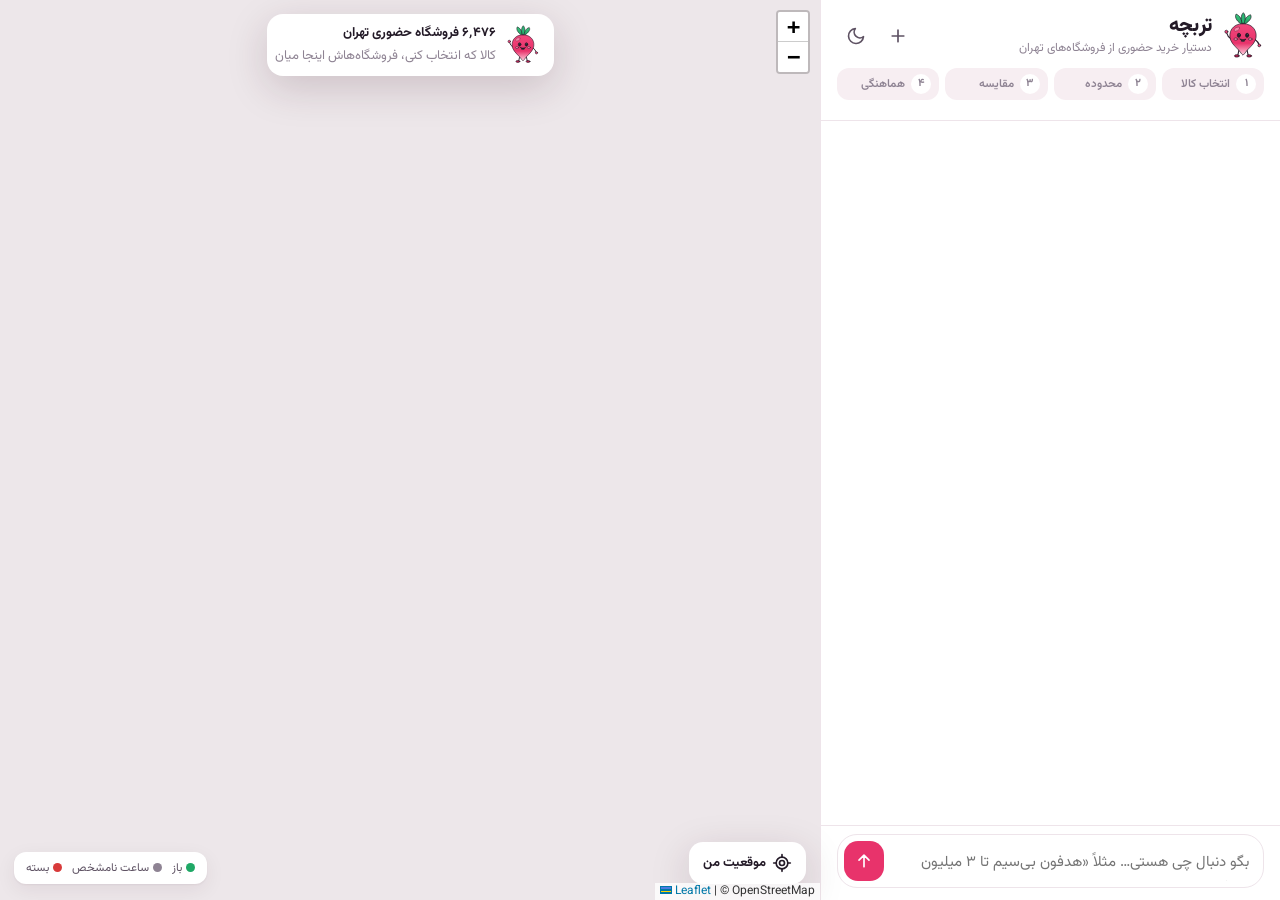
==== commit af8ccfe4: "Hybrid search, store intelligence, streaming agent and new chat+map UI Co-Authored-By: Claude Opus 5" ====
--- a/frontend/index.html
+++ b/frontend/index.html
@@ -1,5 +1,88 @@
-<!doctype html><html lang="fa" dir="rtl"><head><meta charset="utf-8"><meta name="viewport" content="width=device-width,initial-scale=1"><title>ترب • همراه خرید</title><link rel="stylesheet" href="vendor/leaflet.css"><link rel="stylesheet" href="style.css"><link rel="stylesheet" href="responsive.css"><script defer src="vendor/leaflet.js"></script><script defer src="vendor/marked.js"></script><script defer src="content.js"></script><script defer src="app.js"></script></head><body class="chat-page">
-<header><a href="/" class="quiet" style="padding:8px;border-radius:8px">ترب</a><a class="brand" href="/">ترب <span>همراه خرید حضوری</span></a><div><button id="location-open" class="quiet">⌖ انتخاب محدوده</button><a href="seller.html">پنل فروشنده</a></div></header>
-<main><section id="welcome"><small class="eyebrow">انتخاب آگاهانه، خرید نزدیک‌تر</small><h1>چی می‌خوای <em>بخری؟</em></h1><p>با هم گزینه‌ها را پیدا کنیم، قیمت‌ها را مقایسه کنیم<br>و پیش از رفتن، شرایط خرید را بررسی کنیم.</p><div id="suggestions"><button>یه گوشی تا ۳۰ میلیون می‌خوام</button><button>هدفون بی‌سیم</button><button>لپ‌تاپ مناسب برنامه‌نویسی</button></div><div class="steps">۱ انتخاب کالا　 ←　 ۲ مقایسه فروشنده‌ها　 ←　 ۳ بررسی پیش از مراجعه</div></section><section id="timeline" aria-live="polite" aria-label="گفتگوی خرید"></section><p id="status" role="status"></p></main>
-<footer><div id="chips"></div><div class="toolbar"><button id="filters-open" class="quiet">فیلترها</button><button id="compare" class="quiet">مقایسه کالاها</button><label><input id="ai-mode" type="checkbox" checked> دستیار هوشمند</label><label><input id="refine" type="checkbox"> تکمیل عبارت قبلی</label></div><form id="composer"><textarea id="message" rows="1" maxlength="3000" aria-label="پیام شما" placeholder="چی می‌خوای بخری یا درباره نتایج چی می‌خوای بدونی؟" required></textarea><button id="send" aria-label="ارسال">↑</button></form><small>قیمت‌ها تاریخی‌اند؛ موجودی قطعی نیست. تأیید فروشنده شبیه‌سازی است.</small></footer>
-<dialog id="filters"><form id="filter-form"><h2>محدوده و فیلترهای خرید</h2><label>سقف قیمت • تومان<input id="budget" type="number" min="1"></label><label>دسته‌بندی<select id="category"><option value="">همه دسته‌ها</option></select></label><label>شعاع • کیلومتر<input id="radius" type="number" min="1" max="1000" value="10"></label><button type="button" id="manual-location" class="quiet">انتخاب موقعیت روی نقشه</button><button type="button" id="gps" class="quiet">موقعیت من</button><p>موقعیت انتخابی برای فیلتر همین نشست ذخیره می‌شود. فاصله‌ها مستقیم‌اند.</p><button>اعمال فیلترها</button><button type="button" id="reset" class="quiet">پاک‌کردن فیلترها</button><button type="button" id="filters-close" class="quiet">بستن</button></form></dialog></body></html>
+<!doctype html>
+<html lang="fa" dir="rtl">
+<head>
+  <meta charset="utf-8">
+  <meta name="viewport" content="width=device-width,initial-scale=1,viewport-fit=cover">
+  <meta name="theme-color" content="#E8336B">
+  <title>تربچه · دستیار خرید حضوری</title>
+  <link rel="icon" href="assets/mascot.svg" type="image/svg+xml">
+  <link rel="stylesheet" href="vendor/leaflet.css">
+  <link rel="stylesheet" href="assets/app.css">
+</head>
+<body>
+<div class="app" id="app" data-view="chat">
+  <section class="chat-pane" aria-label="گفتگو">
+    <header class="topbar">
+      <div class="brand">
+        <span class="logo" id="logo"></span>
+        <div>
+          <h1>تربچه</h1>
+          <p>دستیار خرید حضوری از فروشگاه‌های تهران</p>
+        </div>
+      </div>
+      <div class="top-actions">
+        <button class="icon-btn mobile-only" id="toMap" type="button" aria-label="نمایش نقشه">
+          <svg viewBox="0 0 24 24"><path d="M9 4 3 6v14l6-2 6 2 6-2V4l-6 2-6-2Zm0 0v14m6-12v14"/></svg>
+          <span class="badge" id="mapBadge" hidden></span>
+        </button>
+        <button class="icon-btn" id="newChat" type="button" aria-label="گفتگوی جدید" title="گفتگوی جدید">
+          <svg viewBox="0 0 24 24"><path d="M12 5v14M5 12h14"/></svg>
+        </button>
+        <button class="icon-btn" id="themeBtn" type="button" aria-label="تغییر تم" title="تم روشن/تیره">
+          <svg viewBox="0 0 24 24"><path d="M21 12.8A9 9 0 1 1 11.2 3a7 7 0 0 0 9.8 9.8Z"/></svg>
+        </button>
+      </div>
+    </header>
+
+    <ol class="steps" id="steps" aria-label="مراحل خرید">
+      <li data-step="1"><b>۱</b><span>انتخاب کالا</span></li>
+      <li data-step="2"><b>۲</b><span>محدوده</span></li>
+      <li data-step="3"><b>۳</b><span>مقایسه</span></li>
+      <li data-step="4"><b>۴</b><span>هماهنگی</span></li>
+    </ol>
+
+    <div class="prefbar" id="prefbar" aria-label="شرایط خرید"></div>
+
+    <main class="thread" id="thread" aria-live="polite"></main>
+
+    <div class="compare-tray" id="compareTray" hidden></div>
+
+    <form class="composer" id="composer" autocomplete="off">
+      <div class="suggest" id="suggest"></div>
+      <div class="input-row">
+        <textarea id="input" rows="1" maxlength="2000" placeholder="بگو دنبال چی هستی… مثلاً «هدفون بی‌سیم تا ۳ میلیون نزدیک جمهوری»"></textarea>
+        <button class="send" id="send" type="submit" aria-label="ارسال">
+          <svg viewBox="0 0 24 24"><path d="M12 19V5m0 0-6 6m6-6 6 6"/></svg>
+        </button>
+      </div>
+    </form>
+  </section>
+
+  <section class="map-pane" aria-label="نقشه">
+    <div id="map"></div>
+    <div class="map-head" id="mapHead"></div>
+    <div class="map-legend">
+      <span><i class="dot open"></i>باز</span>
+      <span><i class="dot unknown"></i>ساعت نامشخص</span>
+      <span><i class="dot closed"></i>بسته</span>
+    </div>
+    <div class="map-fabs">
+      <button class="fab" id="locateBtn" type="button"><svg viewBox="0 0 24 24"><circle cx="12" cy="12" r="3"/><path d="M12 2v3m0 14v3M2 12h3m14 0h3"/><circle cx="12" cy="12" r="7"/></svg><span>موقعیت من</span></button>
+      <button class="fab mobile-only" id="toChat" type="button"><svg viewBox="0 0 24 24"><path d="M4 5h16v11H8l-4 4V5Z"/></svg><span>گفتگو</span></button>
+    </div>
+    <div class="pick-hint" id="pickHint" hidden>روی نقشه بزن تا موقعیتت ثبت بشه <button type="button" data-act="cancel-pick">انصراف</button></div>
+  </section>
+
+  <aside class="sheet" id="sheet" aria-modal="true" role="dialog" hidden>
+    <div class="sheet-card">
+      <button class="icon-btn sheet-close" type="button" data-act="close-sheet" aria-label="بستن"><svg viewBox="0 0 24 24"><path d="M6 6l12 12M18 6 6 18"/></svg></button>
+      <div class="sheet-body" id="sheetBody"></div>
+    </div>
+  </aside>
+  <div class="popover" id="popover" hidden></div>
+  <div class="toast" id="toast" role="status" hidden></div>
+</div>
+<script src="vendor/leaflet.js"></script>
+<script src="assets/app.js"></script>
+</body>
+</html>
--- a/frontend/assets/app.css
+++ b/frontend/assets/app.css
@@ -0,0 +1,306 @@
+@font-face{font-family:Vazirmatn;src:url(../vendor/Vazirmatn-Variable.woff2) format("woff2-variations"),url(../vendor/Vazirmatn-Regular.woff2) format("woff2");font-weight:100 900;font-display:swap}
+
+:root{
+  --pink:#E8336B;--pink-2:#F2477C;--pink-soft:#FFE4EC;--pink-ink:#B81F50;
+  --leaf:#1FA866;--leaf-soft:#DDF6E8;--amber:#C77700;--amber-soft:#FFF1D6;--red:#D83A3A;--red-soft:#FFE3E3;
+  --ink:#231A27;--ink-2:#5E5263;--ink-3:#8E8393;--line:#EEE4EA;--bg:#FFF8F6;--panel:#FFFFFF;--card:#FFFFFF;--chip:#F7EEF2;
+  --shadow:0 1px 2px rgba(60,20,40,.06),0 6px 20px rgba(60,20,40,.07);--shadow-lg:0 12px 40px rgba(60,20,40,.18);
+  --r:18px;--r-sm:12px;--chat-w:460px;
+  color-scheme:light;
+}
+@media (prefers-color-scheme:dark){:root:not([data-theme=light]){
+  --pink:#FF5C8F;--pink-2:#FF7AA3;--pink-soft:#3A1C2A;--pink-ink:#FFB3CA;--leaf:#3DD68C;--leaf-soft:#173A29;--amber:#F2B04A;--amber-soft:#3A2D14;--red:#FF7373;--red-soft:#3D1D1D;
+  --ink:#F6EEF3;--ink-2:#C8BBC4;--ink-3:#95889A;--line:#33293A;--bg:#16111A;--panel:#1C1621;--card:#241D2A;--chip:#2E2535;
+  --shadow:0 1px 2px rgba(0,0,0,.4),0 6px 20px rgba(0,0,0,.25);color-scheme:dark}}
+:root[data-theme=dark]{
+  --pink:#FF5C8F;--pink-2:#FF7AA3;--pink-soft:#3A1C2A;--pink-ink:#FFB3CA;--leaf:#3DD68C;--leaf-soft:#173A29;--amber:#F2B04A;--amber-soft:#3A2D14;--red:#FF7373;--red-soft:#3D1D1D;
+  --ink:#F6EEF3;--ink-2:#C8BBC4;--ink-3:#95889A;--line:#33293A;--bg:#16111A;--panel:#1C1621;--card:#241D2A;--chip:#2E2535;
+  --shadow:0 1px 2px rgba(0,0,0,.4),0 6px 20px rgba(0,0,0,.25);color-scheme:dark}
+
+*{box-sizing:border-box}
+html,body{height:100%;margin:0}
+body{font:15px/1.75 Vazirmatn,Tahoma,sans-serif;color:var(--ink);background:var(--bg);-webkit-font-smoothing:antialiased;overflow:hidden}
+button,input,textarea,select{font:inherit;color:inherit}
+button{cursor:pointer;border:0;background:none}
+svg{width:20px;height:20px;fill:none;stroke:currentColor;stroke-width:2;stroke-linecap:round;stroke-linejoin:round;flex:none}
+a{color:var(--pink-ink)}
+[hidden]{display:none!important}
+:focus-visible{outline:2px solid var(--pink);outline-offset:2px;border-radius:8px}
+
+.app{display:grid;grid-template-columns:var(--chat-w) 1fr;height:100dvh}
+.chat-pane{display:flex;flex-direction:column;min-height:0;min-width:0;background:var(--panel);border-inline-end:1px solid var(--line);position:relative;z-index:2}
+.map-pane{position:relative;min-width:0}
+#map{position:absolute;inset:0;background:#EDE7EA}
+.mobile-only{display:none!important}
+
+/* top bar */
+.topbar{display:flex;align-items:center;justify-content:space-between;padding:12px 16px 8px}
+.brand{display:flex;align-items:center;gap:10px}
+.brand h1{margin:0;font-size:20px;font-weight:850;letter-spacing:-.3px;line-height:1.2}
+.brand p{margin:0;font-size:12px;color:var(--ink-3)}
+.logo{width:42px;height:48px;display:block}
+.logo svg,.mascot svg{width:100%;height:100%}
+.top-actions{display:flex;gap:4px}
+.icon-btn{position:relative;display:grid;place-items:center;width:38px;height:38px;border-radius:12px;color:var(--ink-2)}
+.icon-btn:hover{background:var(--chip);color:var(--ink)}
+.badge{position:absolute;top:2px;left:2px;min-width:17px;height:17px;padding:0 4px;border-radius:9px;background:var(--pink);color:#fff;font-size:11px;line-height:17px;font-weight:700}
+
+/* steps */
+.steps{display:flex;gap:6px;margin:0;padding:0 16px 10px;list-style:none;counter-reset:s}
+.steps li{flex:1;display:flex;align-items:center;gap:6px;padding:6px 8px;border-radius:12px;background:var(--chip);color:var(--ink-3);font-size:11.5px;font-weight:600;white-space:nowrap;overflow:hidden;transition:.25s}
+.steps b{display:grid;place-items:center;width:20px;height:20px;border-radius:50%;background:var(--panel);font-size:11px;flex:none}
+.steps li.done{color:var(--leaf);background:var(--leaf-soft)}
+.steps li.done b{background:var(--leaf);color:#fff}
+.steps li.active{color:#fff;background:linear-gradient(135deg,var(--pink-2),var(--pink))}
+.steps li.active b{background:#fff;color:var(--pink)}
+.steps span{overflow:hidden;text-overflow:ellipsis}
+
+/* preference chips */
+.prefbar{display:flex;flex-wrap:wrap;gap:6px;padding:0 16px 10px;border-bottom:1px solid var(--line)}
+.prefbar::-webkit-scrollbar{display:none}
+.pchip{display:inline-flex;align-items:center;gap:6px;height:34px;padding:0 12px;border-radius:17px;border:1px solid var(--line);background:var(--card);font-size:13px;font-weight:600;color:var(--ink-2);white-space:nowrap;transition:.15s}
+.pchip svg{width:16px;height:16px}
+.pchip:hover{border-color:var(--pink);color:var(--ink)}
+.pchip.on{background:var(--pink-soft);border-color:transparent;color:var(--pink-ink)}
+.pchip .x{margin-inline-start:-2px;opacity:.6}
+
+/* thread */
+.thread{flex:1;overflow-y:auto;padding:16px 16px 8px;scroll-behavior:smooth;overscroll-behavior:contain}
+.msg{display:flex;gap:8px;margin:10px 0;animation:rise .28s ease both}
+@keyframes rise{from{opacity:0;transform:translateY(6px)}to{opacity:1;transform:none}}
+.msg.user{justify-content:flex-start;flex-direction:row-reverse}
+.bubble{max-width:88%;padding:10px 14px;border-radius:18px;background:var(--chip);white-space:pre-wrap;word-wrap:break-word}
+.msg.user .bubble{background:linear-gradient(135deg,var(--pink-2),var(--pink));color:#fff;border-end-end-radius:6px}
+.msg.bot .bubble{border-start-start-radius:6px;background:var(--card);border:1px solid var(--line);box-shadow:var(--shadow)}
+.msg.bot .bubble b{color:var(--pink-ink)}
+.avatar{width:32px;height:38px;flex:none;align-self:flex-end}
+.block{margin:8px 0 14px;animation:rise .3s ease both}
+.block-head{display:flex;align-items:center;justify-content:space-between;gap:8px;margin:0 2px 8px;font-size:13px;color:var(--ink-3)}
+.block-head strong{color:var(--ink);font-size:14px}
+.note{font-size:12.5px;color:var(--ink-3);margin:6px 2px}
+.note.warn{color:var(--amber)}
+
+/* thinking */
+.thinking{display:flex;gap:10px;align-items:flex-start;margin:10px 0}
+.thinking .avatar{animation:hop 1s ease-in-out infinite}
+@keyframes hop{0%,100%{transform:translateY(0)}50%{transform:translateY(-6px)}}
+.think-card{flex:1;padding:10px 14px;border-radius:18px;border-start-start-radius:6px;background:var(--card);border:1px dashed var(--line);font-size:13px;color:var(--ink-2)}
+.think-card ol{margin:0;padding:0;list-style:none}
+.think-card li{display:flex;align-items:center;gap:8px;padding:2px 0}
+.think-card li::before{content:"";width:14px;height:14px;border-radius:50%;border:2px solid var(--leaf);flex:none;background:var(--leaf) url("data:image/svg+xml,%3Csvg xmlns='http://www.w3.org/2000/svg' viewBox='0 0 24 24' fill='none' stroke='white' stroke-width='4'%3E%3Cpath d='M5 13l4 4L19 7'/%3E%3C/svg%3E") center/10px no-repeat}
+.think-card li.now::before{background:none;border-color:var(--pink);border-top-color:transparent;animation:spin .8s linear infinite}
+@keyframes spin{to{transform:rotate(360deg)}}
+
+/* welcome */
+.welcome{display:flex;flex-direction:column;align-items:center;text-align:center;padding:12px 6px 4px}
+.welcome .mascot{width:112px;height:130px}
+.welcome h2{margin:6px 0 2px;font-size:22px;font-weight:850}
+.welcome p{margin:0 0 14px;color:var(--ink-2);font-size:14px;max-width:360px}
+.stats{display:flex;gap:8px;margin-bottom:16px;flex-wrap:wrap;justify-content:center}
+.stats span{padding:4px 10px;border-radius:10px;background:var(--chip);font-size:12px;color:var(--ink-2)}
+.stats b{color:var(--ink)}
+.starters{display:grid;grid-template-columns:1fr 1fr;gap:8px;width:100%}
+.starter{display:flex;gap:8px;align-items:flex-start;text-align:start;padding:10px 12px;border-radius:14px;border:1px solid var(--line);background:var(--card);font-size:13px;line-height:1.6;color:var(--ink-2);transition:.15s}
+.starter:hover{border-color:var(--pink);transform:translateY(-1px);box-shadow:var(--shadow)}
+.starter .em{font-size:18px;line-height:1.2}
+
+/* product cards */
+.carousel{display:flex;gap:10px;overflow-x:auto;padding:2px 2px 8px;scroll-snap-type:x mandatory;scrollbar-width:thin}
+.pcard{flex:0 0 210px;scroll-snap-align:start;display:flex;flex-direction:column;border-radius:var(--r);background:var(--card);border:1px solid var(--line);box-shadow:var(--shadow);overflow:hidden;transition:.15s}
+.pcard:hover{border-color:color-mix(in srgb,var(--pink) 45%,var(--line))}
+.pcard.sel{outline:2px solid var(--pink)}
+.pimg{position:relative;height:132px;background:#fff;display:grid;place-items:center;border-bottom:1px solid var(--line);cursor:zoom-in}
+.pimg img{max-width:88%;max-height:116px;object-fit:contain}
+.pimg .ph{width:56px;height:64px;opacity:.35}
+.pimg .tag{position:absolute;top:8px;inset-inline-start:8px;padding:1px 8px;border-radius:8px;font-size:11px;font-weight:700;background:var(--leaf-soft);color:var(--leaf)}
+.cmp-toggle{position:absolute;top:6px;inset-inline-end:6px;display:flex;align-items:center;gap:4px;padding:2px 8px 2px 6px;border-radius:9px;background:rgba(255,255,255,.92);color:#5E5263;font-size:11px;font-weight:700;border:1px solid #eee}
+.cmp-toggle input{accent-color:var(--pink);margin:0}
+.pbody{display:flex;flex-direction:column;gap:4px;padding:10px 12px 12px;flex:1}
+.ptitle{margin:0;font-size:13.5px;font-weight:700;line-height:1.6;display:-webkit-box;-webkit-line-clamp:2;-webkit-box-orient:vertical;overflow:hidden;min-height:43px}
+.pcat{font-size:11.5px;color:var(--ink-3);white-space:nowrap;overflow:hidden;text-overflow:ellipsis}
+.price{font-size:15px;font-weight:800;color:var(--ink)}
+.price small{font-size:11px;font-weight:600;color:var(--ink-3)}
+.minis{display:flex;flex-wrap:wrap;gap:4px;margin:2px 0 6px}
+.mini{display:inline-flex;align-items:center;gap:3px;padding:0 7px;height:21px;border-radius:7px;background:var(--chip);font-size:11px;font-weight:600;color:var(--ink-2)}
+.mini.g{background:var(--leaf-soft);color:var(--leaf)}
+.mini.p{background:var(--pink-soft);color:var(--pink-ink)}
+.mini.a{background:var(--amber-soft);color:var(--amber)}
+.mini.r{background:var(--red-soft);color:var(--red)}
+.btn{display:inline-flex;align-items:center;justify-content:center;gap:6px;height:36px;padding:0 14px;border-radius:11px;font-size:13px;font-weight:700;transition:.15s;white-space:nowrap}
+.btn svg{width:16px;height:16px}
+.btn.primary{background:var(--pink);color:#fff}
+.btn.primary:hover{background:var(--pink-ink)}
+.btn.soft{background:var(--pink-soft);color:var(--pink-ink)}
+.btn.ghost{background:var(--chip);color:var(--ink-2)}
+.btn.ghost:hover{color:var(--ink)}
+.btn.sm{height:30px;padding:0 10px;font-size:12px;border-radius:9px}
+.btn.wide{width:100%}
+.btn[disabled]{opacity:.5;cursor:default}
+.pcard .btn.primary{margin-top:auto}
+.more{flex:0 0 120px;display:grid;place-items:center;border-radius:var(--r);border:1.5px dashed var(--line);color:var(--ink-3);font-weight:700;font-size:13px}
+.more:hover{border-color:var(--pink);color:var(--pink)}
+
+/* stores */
+.sblock{border-radius:var(--r);background:var(--card);border:1px solid var(--line);box-shadow:var(--shadow);overflow:hidden}
+.shead{display:flex;gap:10px;align-items:center;padding:12px}
+.shead img,.shead .ph{width:52px;height:52px;object-fit:contain;border-radius:12px;background:#fff;border:1px solid var(--line);flex:none}
+.shead h3{margin:0;font-size:14px;line-height:1.6;display:-webkit-box;-webkit-line-clamp:2;-webkit-box-orient:vertical;overflow:hidden}
+.ssum{display:flex;flex-wrap:wrap;gap:4px;margin-top:2px}
+.seg{display:flex;gap:4px;padding:0 12px 10px;overflow-x:auto;scrollbar-width:none}
+.seg button{height:30px;padding:0 12px;border-radius:9px;background:var(--chip);font-size:12px;font-weight:700;color:var(--ink-2);white-space:nowrap}
+.seg button.on{background:var(--ink);color:var(--panel)}
+.slist{list-style:none;margin:0;padding:0}
+.srow{display:grid;grid-template-columns:28px 1fr auto;gap:4px 10px;padding:12px;border-top:1px solid var(--line);transition:background .2s}
+.srow.hl{background:var(--pink-soft)}
+.rank{display:grid;place-items:center;width:26px;height:26px;border-radius:9px;background:var(--chip);font-weight:800;font-size:13px}
+.srow:first-child .rank{background:var(--pink);color:#fff}
+.sname{font-weight:800;font-size:14px;line-height:1.5;cursor:pointer}
+.sname:hover{color:var(--pink-ink)}
+.sline{grid-column:2/4;display:flex;flex-wrap:wrap;gap:4px 10px;font-size:12px;color:var(--ink-2)}
+.sline span{display:inline-flex;align-items:center;gap:4px}
+.sline svg{width:14px;height:14px;color:var(--ink-3)}
+.sprice{text-align:end;font-weight:850;font-size:14.5px;line-height:1.4}
+.sprice small{display:block;font-weight:600;font-size:11px;color:var(--ink-3)}
+.sprice small.stale{color:var(--amber)}
+.reasons{grid-column:2/4;display:flex;flex-wrap:wrap;gap:4px}
+.sactions{grid-column:2/4;display:flex;gap:6px;flex-wrap:wrap;margin-top:4px}
+.sfoot{padding:10px 12px;border-top:1px solid var(--line);font-size:11.5px;color:var(--ink-3);display:flex;justify-content:space-between;gap:8px;flex-wrap:wrap}
+.open{color:var(--leaf);font-weight:700}.closed{color:var(--red);font-weight:700}.unknown{color:var(--ink-3)}
+
+/* compare */
+.ctable-wrap{overflow-x:auto;border-radius:var(--r);border:1px solid var(--line);background:var(--card);box-shadow:var(--shadow)}
+.ctable{border-collapse:collapse;width:100%;font-size:12.5px;min-width:420px}
+.ctable th,.ctable td{padding:8px 10px;border-bottom:1px solid var(--line);vertical-align:top;text-align:start}
+.ctable thead th{position:sticky;top:0;background:var(--card);font-weight:700}
+.ctable thead img{width:56px;height:56px;object-fit:contain;display:block;margin-bottom:4px;background:#fff;border-radius:10px}
+.ctable th:first-child{color:var(--ink-3);font-weight:600;width:110px;background:var(--chip)}
+.ctable tr.diff td{background:color-mix(in srgb,var(--amber-soft) 55%,transparent)}
+.ctable td.best{color:var(--leaf);font-weight:800}
+
+/* inquiry */
+.iq{border-radius:var(--r);background:var(--card);border:1px solid var(--line);box-shadow:var(--shadow);padding:14px;overflow:hidden;position:relative}
+.iq-top{display:flex;gap:10px;align-items:center}
+.phone{width:42px;height:42px;border-radius:14px;display:grid;place-items:center;background:var(--pink-soft);color:var(--pink);flex:none}
+.iq.calling .phone{animation:ring 1.1s ease-in-out infinite}
+@keyframes ring{0%,100%{transform:rotate(0)}20%{transform:rotate(-14deg)}40%{transform:rotate(12deg)}60%{transform:rotate(-8deg)}80%{transform:rotate(5deg)}}
+.iq h4{margin:0;font-size:14px}
+.iq p{margin:0;font-size:12.5px;color:var(--ink-2)}
+.bar{height:5px;border-radius:3px;background:var(--chip);margin:12px 0 4px;overflow:hidden}
+.bar i{display:block;height:100%;background:linear-gradient(90deg,var(--pink),var(--pink-2));border-radius:3px;transition:width .5s linear}
+.qa{display:grid;gap:6px;margin-top:12px}
+.qa div{display:flex;justify-content:space-between;gap:10px;padding:8px 10px;border-radius:10px;background:var(--chip);font-size:13px}
+.qa b.ok{color:var(--leaf)}.qa b.no{color:var(--red)}.qa b.na{color:var(--ink-3)}
+.iq.ok{border-color:color-mix(in srgb,var(--leaf) 45%,var(--line))}
+.iq.bad{border-color:color-mix(in srgb,var(--red) 40%,var(--line))}
+.alts{margin-top:12px;padding-top:10px;border-top:1px dashed var(--line)}
+.alts h5{margin:0 0 6px;font-size:13px}
+.alt{display:flex;align-items:center;justify-content:space-between;gap:8px;padding:8px 0;font-size:12.5px}
+.alt+.alt{border-top:1px solid var(--line)}
+.sim{display:inline-block;margin-top:10px;font-size:11px;color:var(--ink-3)}
+
+/* compare tray */
+.compare-tray{position:absolute;inset-inline:16px;bottom:118px;z-index:5;display:flex;align-items:center;gap:8px;padding:8px 8px 8px 12px;border-radius:16px;background:var(--ink);color:var(--panel);box-shadow:var(--shadow-lg);animation:rise .2s ease}
+.compare-tray .thumbs{display:flex;gap:4px;flex:1;overflow:hidden}
+.compare-tray img{width:34px;height:34px;border-radius:9px;background:#fff;object-fit:contain}
+.compare-tray span{font-size:13px;font-weight:700}
+
+/* composer */
+.composer{padding:8px 16px calc(12px + env(safe-area-inset-bottom));border-top:1px solid var(--line);background:var(--panel)}
+.suggest{display:flex;gap:6px;overflow-x:auto;padding-bottom:8px;scrollbar-width:none}
+.suggest:empty{display:none}
+.suggest button{flex:none;height:32px;padding:0 12px;border-radius:16px;background:var(--pink-soft);color:var(--pink-ink);font-size:12.5px;font-weight:700;white-space:nowrap}
+.suggest button:hover{background:var(--pink);color:#fff}
+.input-row{display:flex;align-items:flex-end;gap:8px;padding:6px 6px 6px 6px;border-radius:20px;border:1.5px solid var(--line);background:var(--card);transition:.15s}
+.input-row:focus-within{border-color:var(--pink);box-shadow:0 0 0 4px var(--pink-soft)}
+.input-row textarea{flex:1;resize:none;border:0;background:none;outline:none;padding:6px 8px;max-height:140px;line-height:1.7}
+.send{width:40px;height:40px;border-radius:14px;display:grid;place-items:center;background:var(--pink);color:#fff;flex:none}
+.send[disabled]{opacity:.45}
+
+/* map */
+.leaflet-container{font-family:Vazirmatn,Tahoma,sans-serif;direction:ltr}
+.leaflet-popup-content{direction:rtl;margin:12px 14px;font-size:13px;line-height:1.7;min-width:200px}
+.leaflet-popup-content-wrapper{border-radius:16px;box-shadow:var(--shadow-lg)}
+.pin{display:flex;flex-direction:column;align-items:center;transform:translate(-50%,-100%);position:absolute;left:0;top:0}
+.pin .tag{display:flex;align-items:center;gap:4px;padding:3px 8px 3px 4px;border-radius:12px;background:#fff;color:#231A27;font:800 12px/1.3 Vazirmatn,sans-serif;white-space:nowrap;box-shadow:0 3px 10px rgba(40,10,25,.25);border:2px solid #8E8393;direction:rtl}
+.pin .tag b{display:grid;place-items:center;min-width:20px;height:20px;border-radius:7px;background:#8E8393;color:#fff;font-size:11px}
+.pin .stem{width:2px;height:8px;background:#8E8393}
+.pin.open .tag{border-color:#1FA866}.pin.open .tag b,.pin.open .stem{background:#1FA866}
+.pin.closed .tag{border-color:#D83A3A}.pin.closed .tag b,.pin.closed .stem{background:#D83A3A}
+.pin.top .tag{background:#E8336B;color:#fff;border-color:#E8336B;transform:scale(1.08)}
+.pin.top .tag b{background:#fff;color:#E8336B}
+.pin.hl .tag{outline:3px solid #FFC1D4}
+.me{width:18px;height:18px;border-radius:50%;background:#2F7BF6;border:3px solid #fff;box-shadow:0 0 0 6px rgba(47,123,246,.25);animation:pulse 2s infinite}
+@keyframes pulse{0%{box-shadow:0 0 0 0 rgba(47,123,246,.45)}70%{box-shadow:0 0 0 14px rgba(47,123,246,0)}100%{box-shadow:0 0 0 0 rgba(47,123,246,0)}}
+.map-head{position:absolute;top:14px;inset-inline:14px;z-index:500;display:flex;justify-content:center;pointer-events:none}
+.map-head .card{pointer-events:auto;display:flex;gap:10px;align-items:center;max-width:520px;padding:8px 14px 8px 8px;border-radius:16px;background:var(--panel);box-shadow:var(--shadow-lg);font-size:13px}
+.map-head img,.map-head .ph{width:40px;height:40px;object-fit:contain;border-radius:10px;background:#fff;flex:none}
+.map-head .mascot{width:34px;height:40px}
+.map-legend{position:absolute;bottom:16px;inset-inline-end:14px;z-index:500;display:flex;gap:10px;padding:6px 12px;border-radius:12px;background:var(--panel);box-shadow:var(--shadow);font-size:11.5px;color:var(--ink-2)}
+.dot{display:inline-block;width:9px;height:9px;border-radius:50%;margin-inline-end:4px;vertical-align:middle}
+.dot.open{background:#1FA866}.dot.closed{background:#D83A3A}.dot.unknown{background:#8E8393}
+.map-fabs{position:absolute;bottom:16px;inset-inline-start:14px;z-index:500;display:flex;flex-direction:column;gap:8px}
+.fab{display:flex;align-items:center;gap:6px;height:42px;padding:0 14px;border-radius:14px;background:var(--panel);box-shadow:var(--shadow-lg);font-size:13px;font-weight:700}
+.fab:hover{color:var(--pink)}
+.pick-hint{position:absolute;top:70px;left:50%;transform:translateX(-50%);z-index:600;padding:8px 14px;border-radius:14px;background:var(--ink);color:var(--panel);font-size:13px;box-shadow:var(--shadow-lg)}
+.pick-hint button{color:var(--pink-2);font-weight:700;margin-inline-start:8px}
+.map-pane.picking #map{cursor:crosshair}
+.density{background:rgba(232,51,107,.16);border:1.5px solid rgba(232,51,107,.45);border-radius:50%;display:grid;place-items:center;color:#B81F50;font:800 11px Vazirmatn,sans-serif}
+
+/* sheet */
+.sheet{position:fixed;top:0;bottom:0;left:0;z-index:1000;width:min(420px,100%);padding:12px;display:flex;animation:slide .25s ease}
+@keyframes slide{from{transform:translateX(-30px);opacity:0}to{transform:none;opacity:1}}
+.sheet-card{position:relative;flex:1;overflow-y:auto;border-radius:22px;background:var(--panel);box-shadow:var(--shadow-lg);padding:18px}
+.sheet-close{position:sticky;top:0;float:left;background:var(--chip);z-index:2}
+.sheet h2{margin:0 0 4px;font-size:17px;line-height:1.6}
+.sheet h3{margin:16px 0 6px;font-size:14px}
+.gallery{display:flex;gap:8px;overflow-x:auto;margin:8px 0 12px}
+.gallery img{height:160px;border-radius:14px;background:#fff;border:1px solid var(--line);object-fit:contain;padding:6px}
+.kv{width:100%;border-collapse:collapse;font-size:12.5px}
+.kv td{padding:6px 8px;border-bottom:1px solid var(--line);vertical-align:top}
+.kv td:first-child{color:var(--ink-3);width:40%}
+.mallbox{display:flex;gap:10px;align-items:center;padding:10px 12px;border-radius:14px;background:var(--leaf-soft);color:var(--leaf);font-weight:700;font-size:13px;margin:10px 0}
+.routes{display:flex;gap:6px;flex-wrap:wrap;margin:10px 0}
+.routes a{text-decoration:none}
+
+/* popover */
+.popover{position:fixed;z-index:1200;min-width:260px;max-width:min(340px,92vw);padding:14px;border-radius:18px;background:var(--panel);box-shadow:var(--shadow-lg);border:1px solid var(--line);animation:rise .15s ease}
+.popover h4{margin:0 0 8px;font-size:14px}
+.popover input[type=text],.popover input[type=number]{width:100%;height:40px;padding:0 12px;border-radius:12px;border:1.5px solid var(--line);background:var(--card);outline:none}
+.popover input:focus{border-color:var(--pink)}
+.opts{display:flex;flex-wrap:wrap;gap:6px;margin:10px 0}
+.opts button{height:32px;padding:0 12px;border-radius:10px;background:var(--chip);font-size:12.5px;font-weight:700}
+.opts button.on,.opts button:hover{background:var(--pink-soft);color:var(--pink-ink)}
+.row{display:flex;gap:6px;margin-top:8px}
+.arealist{max-height:180px;overflow-y:auto;margin-top:6px}
+.arealist button{display:flex;justify-content:space-between;width:100%;padding:6px 8px;border-radius:9px;font-size:13px}
+.arealist button:hover{background:var(--chip)}
+.arealist small{color:var(--ink-3)}
+
+.toast{position:fixed;bottom:24px;left:50%;transform:translateX(-50%);z-index:1500;padding:10px 16px;border-radius:14px;background:var(--ink);color:var(--panel);font-size:13px;box-shadow:var(--shadow-lg);animation:rise .2s ease}
+
+/* responsive */
+@media (max-width:1100px){:root{--chat-w:400px}}
+@media (max-width:860px){
+  .app{grid-template-columns:minmax(0,1fr)}
+  .mobile-only{display:inline-flex!important}
+  .app[data-view=chat] .map-pane{position:fixed;inset:0;visibility:hidden;pointer-events:none}
+  .app[data-view=map] .chat-pane{display:none}
+  .app[data-view=map] .map-pane{position:fixed;inset:0}
+  .map-legend{bottom:auto;top:66px;inset-inline-end:10px}
+  .brand p{display:none}
+  .topbar{padding:8px 12px 6px}
+  .steps{padding:0 12px 8px}
+  .prefbar{flex-wrap:nowrap;overflow-x:auto;scrollbar-width:none;padding:0 12px 8px}
+  .thread{padding:12px 12px 6px}
+  .composer{padding:6px 12px calc(10px + env(safe-area-inset-bottom))}
+  .steps span{display:none}
+  .steps li{justify-content:center}
+  .steps li.active span{display:inline}
+  .sheet{top:auto;left:0;right:0;width:100%;height:86dvh;padding:0;animation:up .25s ease}
+  .sheet-card{border-radius:22px 22px 0 0}
+  @keyframes up{from{transform:translateY(40px);opacity:0}to{transform:none;opacity:1}}
+  .compare-tray{bottom:122px}
+  .starters{grid-template-columns:1fr}
+  .pcard{flex-basis:186px}
+}
+@media (prefers-reduced-motion:reduce){*{animation:none!important;transition:none!important}}
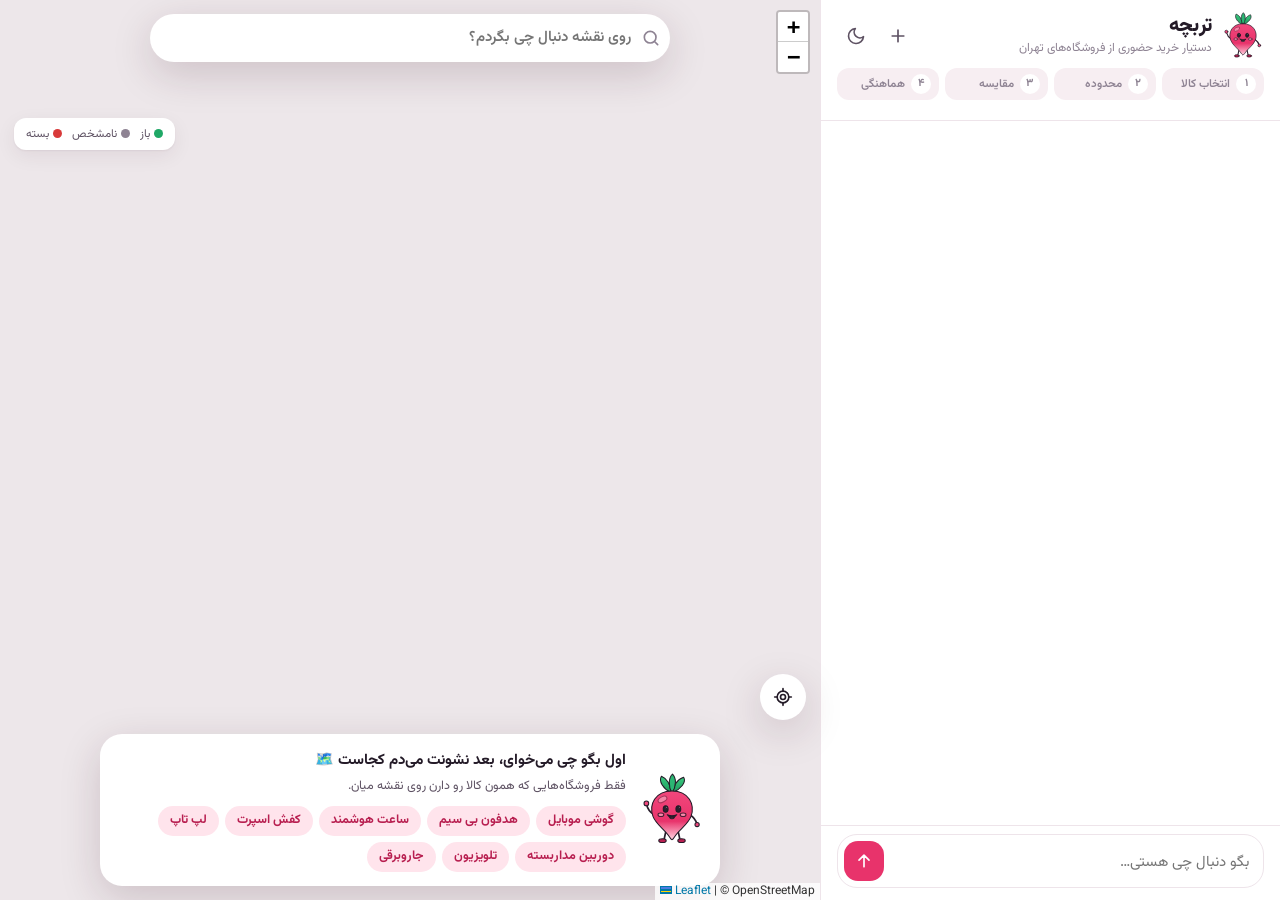
==== commit e9de2f78: "Conversational discovery agent, category-aware search and map explore mode - Category intent detecti" ====
--- a/frontend/index.html
+++ b/frontend/index.html
@@ -7,6 +7,7 @@
   <title>تربچه · دستیار خرید حضوری</title>
   <link rel="icon" href="assets/mascot.svg" type="image/svg+xml">
   <link rel="stylesheet" href="vendor/leaflet.css">
+  <link rel="stylesheet" href="vendor/MarkerCluster.css">
   <link rel="stylesheet" href="assets/app.css">
 </head>
 <body>
@@ -50,7 +51,7 @@
     <form class="composer" id="composer" autocomplete="off">
       <div class="suggest" id="suggest"></div>
       <div class="input-row">
-        <textarea id="input" rows="1" maxlength="2000" placeholder="بگو دنبال چی هستی… مثلاً «هدفون بی‌سیم تا ۳ میلیون نزدیک جمهوری»"></textarea>
+        <textarea id="input" rows="1" maxlength="2000" placeholder="بگو دنبال چی هستی…"></textarea>
         <button class="send" id="send" type="submit" aria-label="ارسال">
           <svg viewBox="0 0 24 24"><path d="M12 19V5m0 0-6 6m6-6 6 6"/></svg>
         </button>
@@ -63,13 +64,19 @@
     <div class="map-head" id="mapHead"></div>
     <div class="map-legend">
       <span><i class="dot open"></i>باز</span>
-      <span><i class="dot unknown"></i>ساعت نامشخص</span>
+      <span><i class="dot unknown"></i>نامشخص</span>
       <span><i class="dot closed"></i>بسته</span>
     </div>
     <div class="map-fabs">
-      <button class="fab" id="locateBtn" type="button"><svg viewBox="0 0 24 24"><circle cx="12" cy="12" r="3"/><path d="M12 2v3m0 14v3M2 12h3m14 0h3"/><circle cx="12" cy="12" r="7"/></svg><span>موقعیت من</span></button>
-      <button class="fab mobile-only" id="toChat" type="button"><svg viewBox="0 0 24 24"><path d="M4 5h16v11H8l-4 4V5Z"/></svg><span>گفتگو</span></button>
+      <button class="fab round" id="locateBtn" type="button" aria-label="موقعیت من" title="موقعیت من"><svg viewBox="0 0 24 24"><circle cx="12" cy="12" r="3"/><path d="M12 2v3m0 14v3M2 12h3m14 0h3"/><circle cx="12" cy="12" r="7"/></svg></button>
     </div>
+    <div class="strip" id="strip"></div>
+    <button class="chat-fab mobile-only" id="toChat" type="button" aria-label="بازگشت به گفتگو">
+      <span class="cf-av" id="chatFabAv"></span>
+      <span class="cf-tx"><b>گفتگو با تربچه</b><small>سؤال داری؟ بپرس</small></span>
+      <svg viewBox="0 0 24 24"><path d="M15 6l-6 6 6 6"/></svg>
+      <span class="badge" id="chatFabCount" hidden></span>
+    </button>
     <div class="pick-hint" id="pickHint" hidden>روی نقشه بزن تا موقعیتت ثبت بشه <button type="button" data-act="cancel-pick">انصراف</button></div>
   </section>
 
@@ -83,6 +90,7 @@
   <div class="toast" id="toast" role="status" hidden></div>
 </div>
 <script src="vendor/leaflet.js"></script>
+<script src="vendor/leaflet.markercluster.js"></script>
 <script src="assets/app.js"></script>
 </body>
 </html>
--- a/frontend/vendor/MarkerCluster.css
+++ b/frontend/vendor/MarkerCluster.css
@@ -0,0 +1,14 @@
+.leaflet-cluster-anim .leaflet-marker-icon, .leaflet-cluster-anim .leaflet-marker-shadow {
+	-webkit-transition: -webkit-transform 0.3s ease-out, opacity 0.3s ease-in;
+	-moz-transition: -moz-transform 0.3s ease-out, opacity 0.3s ease-in;
+	-o-transition: -o-transform 0.3s ease-out, opacity 0.3s ease-in;
+	transition: transform 0.3s ease-out, opacity 0.3s ease-in;
+}
+
+.leaflet-cluster-spider-leg {
+	/* stroke-dashoffset (duration and function) should match with leaflet-marker-icon transform in order to track it exactly */
+	-webkit-transition: -webkit-stroke-dashoffset 0.3s ease-out, -webkit-stroke-opacity 0.3s ease-in;
+	-moz-transition: -moz-stroke-dashoffset 0.3s ease-out, -moz-stroke-opacity 0.3s ease-in;
+	-o-transition: -o-stroke-dashoffset 0.3s ease-out, -o-stroke-opacity 0.3s ease-in;
+	transition: stroke-dashoffset 0.3s ease-out, stroke-opacity 0.3s ease-in;
+}
--- a/frontend/assets/app.css
+++ b/frontend/assets/app.css
@@ -235,10 +235,10 @@
 .map-head .card{pointer-events:auto;display:flex;gap:10px;align-items:center;max-width:520px;padding:8px 14px 8px 8px;border-radius:16px;background:var(--panel);box-shadow:var(--shadow-lg);font-size:13px}
 .map-head img,.map-head .ph{width:40px;height:40px;object-fit:contain;border-radius:10px;background:#fff;flex:none}
 .map-head .mascot{width:34px;height:40px}
-.map-legend{position:absolute;bottom:16px;inset-inline-end:14px;z-index:500;display:flex;gap:10px;padding:6px 12px;border-radius:12px;background:var(--panel);box-shadow:var(--shadow);font-size:11.5px;color:var(--ink-2)}
+.map-legend{position:absolute;top:118px;inset-inline-end:14px;z-index:500;display:flex;gap:10px;padding:6px 12px;border-radius:12px;background:var(--panel);box-shadow:var(--shadow);font-size:11.5px;color:var(--ink-2)}
 .dot{display:inline-block;width:9px;height:9px;border-radius:50%;margin-inline-end:4px;vertical-align:middle}
 .dot.open{background:#1FA866}.dot.closed{background:#D83A3A}.dot.unknown{background:#8E8393}
-.map-fabs{position:absolute;bottom:16px;inset-inline-start:14px;z-index:500;display:flex;flex-direction:column;gap:8px}
+.map-fabs{position:absolute;bottom:calc(var(--strip-h,0px) + 28px);inset-inline-start:14px;z-index:500;display:flex;flex-direction:column;gap:8px}
 .fab{display:flex;align-items:center;gap:6px;height:42px;padding:0 14px;border-radius:14px;background:var(--panel);box-shadow:var(--shadow-lg);font-size:13px;font-weight:700}
 .fab:hover{color:var(--pink)}
 .pick-hint{position:absolute;top:70px;left:50%;transform:translateX(-50%);z-index:600;padding:8px 14px;border-radius:14px;background:var(--ink);color:var(--panel);font-size:13px;box-shadow:var(--shadow-lg)}
@@ -278,6 +278,89 @@
 
 .toast{position:fixed;bottom:24px;left:50%;transform:translateX(-50%);z-index:1500;padding:10px 16px;border-radius:14px;background:var(--ink);color:var(--panel);font-size:13px;box-shadow:var(--shadow-lg);animation:rise .2s ease}
 
+/* ---- map explore ---- */
+.map-head{flex-direction:column;align-items:center;gap:6px}
+.msearch{pointer-events:auto;display:flex;align-items:center;gap:8px;width:min(520px,100%);height:48px;padding:0 8px 0 14px;border-radius:24px;background:var(--panel);box-shadow:var(--shadow-lg);border:1.5px solid transparent}
+.msearch:focus-within{border-color:var(--pink)}
+.msearch svg{color:var(--ink-3)}
+.msearch input{flex:1;min-width:0;border:0;outline:0;background:none;font-weight:600}
+.msearch.on{border-color:color-mix(in srgb,var(--pink) 40%,transparent)}
+.msearch.prod img{width:34px;height:34px;border-radius:10px;object-fit:contain;background:#fff}
+.msearch .pt{flex:1;min-width:0;font-weight:700;font-size:13px;white-space:nowrap;overflow:hidden;text-overflow:ellipsis}
+.mstat{pointer-events:auto;padding:3px 12px;border-radius:12px;background:color-mix(in srgb,var(--panel) 92%,transparent);box-shadow:var(--shadow);font-size:12px;font-weight:600;color:var(--ink-2)}
+.fab.round{width:46px;height:46px;padding:0;justify-content:center;border-radius:50%}
+.strip{position:absolute;left:12px;right:12px;bottom:14px;z-index:600;pointer-events:none}
+.strip>*{pointer-events:auto}
+.empty-map{display:flex;gap:14px;align-items:center;max-width:620px;margin:0 auto;padding:14px 16px;border-radius:22px;background:var(--panel);box-shadow:var(--shadow-lg)}
+.empty-map .mascot{width:64px;height:74px;flex:none}
+.empty-map b{font-size:15px}
+.empty-map p{margin:2px 0 8px;font-size:12.5px;color:var(--ink-2)}
+.qchips{display:flex;flex-wrap:wrap;gap:6px}
+.qchips button{height:30px;padding:0 12px;border-radius:15px;background:var(--pink-soft);color:var(--pink-ink);font-size:12.5px;font-weight:700}
+.qchips button:hover{background:var(--pink);color:#fff}
+.lcards{display:flex;gap:10px;overflow-x:auto;padding:4px 2px 6px;scroll-snap-type:x mandatory;scrollbar-width:none}
+.lcards::-webkit-scrollbar{display:none}
+.lcard{flex:0 0 270px;scroll-snap-align:center;display:flex;gap:10px;padding:10px;border-radius:18px;background:var(--panel);box-shadow:var(--shadow-lg);cursor:pointer;border:2px solid transparent;transition:.15s}
+.lcard.on,.lcard:hover{border-color:var(--pink)}
+.lcard .li{width:72px;height:72px;flex:none;border-radius:14px;background:#fff;display:grid;place-items:center;overflow:hidden;border:1px solid var(--line)}
+.lcard .li img{max-width:92%;max-height:92%;object-fit:contain}
+.lcard .lb{display:flex;flex-direction:column;min-width:0;gap:1px}
+.lcard .lt{font-size:12.5px;line-height:1.55;display:-webkit-box;-webkit-line-clamp:2;-webkit-box-orient:vertical;overflow:hidden}
+.lcard .lpz{font-weight:850;font-size:14px}
+.lcard .ls,.lcard .lm{font-size:11.5px;color:var(--ink-2);white-space:nowrap;overflow:hidden;text-overflow:ellipsis}
+.lpin{position:absolute;left:0;top:0;transform:translate(-50%,calc(-100% - 8px));display:flex;align-items:center;gap:6px;padding:3px 9px 3px 3px;border-radius:20px;background:#fff;color:#231A27;box-shadow:0 4px 14px rgba(40,10,25,.28);border:2.5px solid #8E8393;white-space:nowrap;direction:rtl;font-family:Vazirmatn,sans-serif;transition:transform .15s}
+.lpin::after{content:"";position:absolute;left:50%;bottom:-8px;margin-left:-6px;border:6px solid transparent;border-top-color:inherit;border-bottom:0}
+.lpin .ph-img{width:34px;height:34px;border-radius:50%;background:#fff;display:grid;place-items:center;overflow:hidden;flex:none}
+.lpin .ph-img img{width:100%;height:100%;object-fit:contain}
+.lpin .pp{display:flex;flex-direction:column;line-height:1.25}
+.lpin b{font-size:12.5px;font-weight:850}
+.lpin em{display:none;font-style:normal;font-size:10.5px;color:#5E5263;max-width:130px;overflow:hidden;text-overflow:ellipsis}
+.lpin.hl em,.lpin:hover em{display:block}
+.lpin.open{border-color:#1FA866}.lpin.closed{border-color:#D83A3A}
+.lpin.top{background:#E8336B;color:#fff;border-color:#E8336B}.lpin.top em{color:#ffe}
+.lpin.hl,.lpin:hover{transform:translate(-50%,calc(-100% - 8px)) scale(1.12);z-index:1000;box-shadow:0 0 0 4px rgba(232,51,107,.35),0 6px 18px rgba(40,10,25,.3)}
+.cpin{position:absolute;left:0;top:0;transform:translate(-50%,-50%);display:flex;align-items:center;gap:6px;padding:4px 12px 4px 6px;border-radius:22px;background:#E8336B;color:#fff;box-shadow:0 4px 16px rgba(232,51,107,.45);border:3px solid #fff;white-space:nowrap;direction:rtl;font-family:Vazirmatn,sans-serif}
+.cpin .thumbs{display:flex}
+.cpin .thumbs img{width:26px;height:26px;border-radius:50%;background:#fff;object-fit:contain;border:2px solid #fff;margin-inline-start:-8px}
+.cpin .thumbs img:first-child{margin-inline-start:0}
+.cpin b{font-size:12px}.cpin small{font-size:11px;opacity:.9}
+.mpop{display:flex;flex-direction:column;gap:3px;font-size:12.5px}
+.mpop img{width:100%;height:110px;object-fit:contain;background:#fff;border-radius:12px;margin-bottom:4px}
+.mpop .t{font-size:13.5px;line-height:1.6}
+.mpop .pr{font-weight:850;font-size:14px}.mpop .pr small{font-weight:600;color:#8E8393;font-size:11px}
+.mpop .more-m{color:#B81F50;font-weight:700}
+.mpop .pa{display:flex;gap:4px;margin-top:6px;flex-wrap:wrap}
+.chat-fab{position:fixed;left:50%;transform:translateX(-50%);bottom:calc(var(--strip-h,0px) + 24px);z-index:700;align-items:center;gap:10px;height:56px;padding:0 14px 0 6px;border-radius:28px;background:linear-gradient(135deg,#F2477C,#E8336B 60%,#C9265A);color:#fff;box-shadow:0 10px 30px rgba(232,51,107,.45);animation:rise .3s ease}
+.chat-fab .cf-av{width:44px;height:44px;border-radius:50%;background:#fff;display:grid;place-items:center;padding:3px}
+.chat-fab .cf-av svg{width:34px;height:40px}
+.chat-fab .cf-tx{display:flex;flex-direction:column;line-height:1.3;text-align:start}
+.chat-fab b{font-size:14px}.chat-fab small{font-size:11px;opacity:.9}
+.chat-fab:active{transform:translateX(-50%) scale(.97)}
+.app[data-view=chat] .chat-fab{display:none!important}
+/* ---- conversation cards ---- */
+.insight{display:flex;gap:10px;padding:12px 14px;border-radius:16px;background:var(--leaf-soft);color:var(--ink);font-size:12.5px;line-height:1.8}
+.insight b{font-size:13.5px}.insight .ic{font-size:20px}
+.qcard{max-width:92%;display:flex;flex-direction:column;gap:8px}
+.qcard .bubble{border-start-start-radius:6px;background:var(--card);border:1px solid var(--line);box-shadow:var(--shadow)}
+.qopts{display:flex;flex-wrap:wrap;gap:6px}
+.qopts button{min-height:36px;padding:6px 14px;border-radius:18px;border:1.5px solid var(--pink);color:var(--pink-ink);background:var(--card);font-size:13px;font-weight:700;line-height:1.5;transition:.15s}
+.qopts button:hover:not(:disabled),.qopts button.picked{background:var(--pink);color:#fff}
+.qopts button.other{border-style:dashed;border-color:var(--line);color:var(--ink-3)}
+.qopts button:disabled:not(.picked){opacity:.45;cursor:default}
+.picks{display:grid;gap:10px}
+.pick{display:flex;gap:12px;padding:12px;border-radius:var(--r);background:var(--card);border:1px solid var(--line);box-shadow:var(--shadow)}
+.pick:first-child{border:1.5px solid color-mix(in srgb,var(--pink) 55%,var(--line))}
+.pk-img{position:relative;width:96px;height:96px;flex:none;border-radius:14px;background:#fff;display:grid;place-items:center;border:1px solid var(--line);cursor:zoom-in}
+.pk-img img{max-width:90%;max-height:90%;object-fit:contain}
+.pk-img .ph{width:44px;opacity:.35}
+.pk-badge{position:absolute;top:-8px;inset-inline-start:-6px;padding:1px 9px;border-radius:9px;background:var(--pink);color:#fff;font-size:11px;font-weight:800;white-space:nowrap;box-shadow:var(--shadow)}
+.pk-body{min-width:0;display:flex;flex-direction:column;gap:4px}
+.pk-body h4{margin:0;font-size:13.5px;line-height:1.6;display:-webkit-box;-webkit-line-clamp:2;-webkit-box-orient:vertical;overflow:hidden}
+.pk-body .why{margin:0;font-size:12.5px;color:var(--ink-2);line-height:1.7}
+.pk-body .row{margin-top:2px;flex-wrap:wrap}
+.block.collapsed>*:not(.expand){display:none}
+.expand{width:100%;padding:8px 12px;border-radius:12px;background:var(--chip);color:var(--ink-2);font-size:12.5px;font-weight:700;text-align:start}
+
 /* responsive */
 @media (max-width:1100px){:root{--chat-w:400px}}
 @media (max-width:860px){
@@ -286,7 +369,7 @@
   .app[data-view=chat] .map-pane{position:fixed;inset:0;visibility:hidden;pointer-events:none}
   .app[data-view=map] .chat-pane{display:none}
   .app[data-view=map] .map-pane{position:fixed;inset:0}
-  .map-legend{bottom:auto;top:66px;inset-inline-end:10px}
+  .map-legend{top:112px;inset-inline-end:10px}
   .brand p{display:none}
   .topbar{padding:8px 12px 6px}
   .steps{padding:0 12px 8px}
@@ -300,6 +383,11 @@
   .sheet-card{border-radius:22px 22px 0 0}
   @keyframes up{from{transform:translateY(40px);opacity:0}to{transform:none;opacity:1}}
   .compare-tray{bottom:122px}
+  .strip{left:8px;right:8px;bottom:10px}
+  .lcard{flex-basis:84%}
+  .map-head{top:10px;inset-inline:10px}
+  .empty-map{padding:12px}
+  .empty-map .mascot{width:48px;height:56px}
   .starters{grid-template-columns:1fr}
   .pcard{flex-basis:186px}
 }
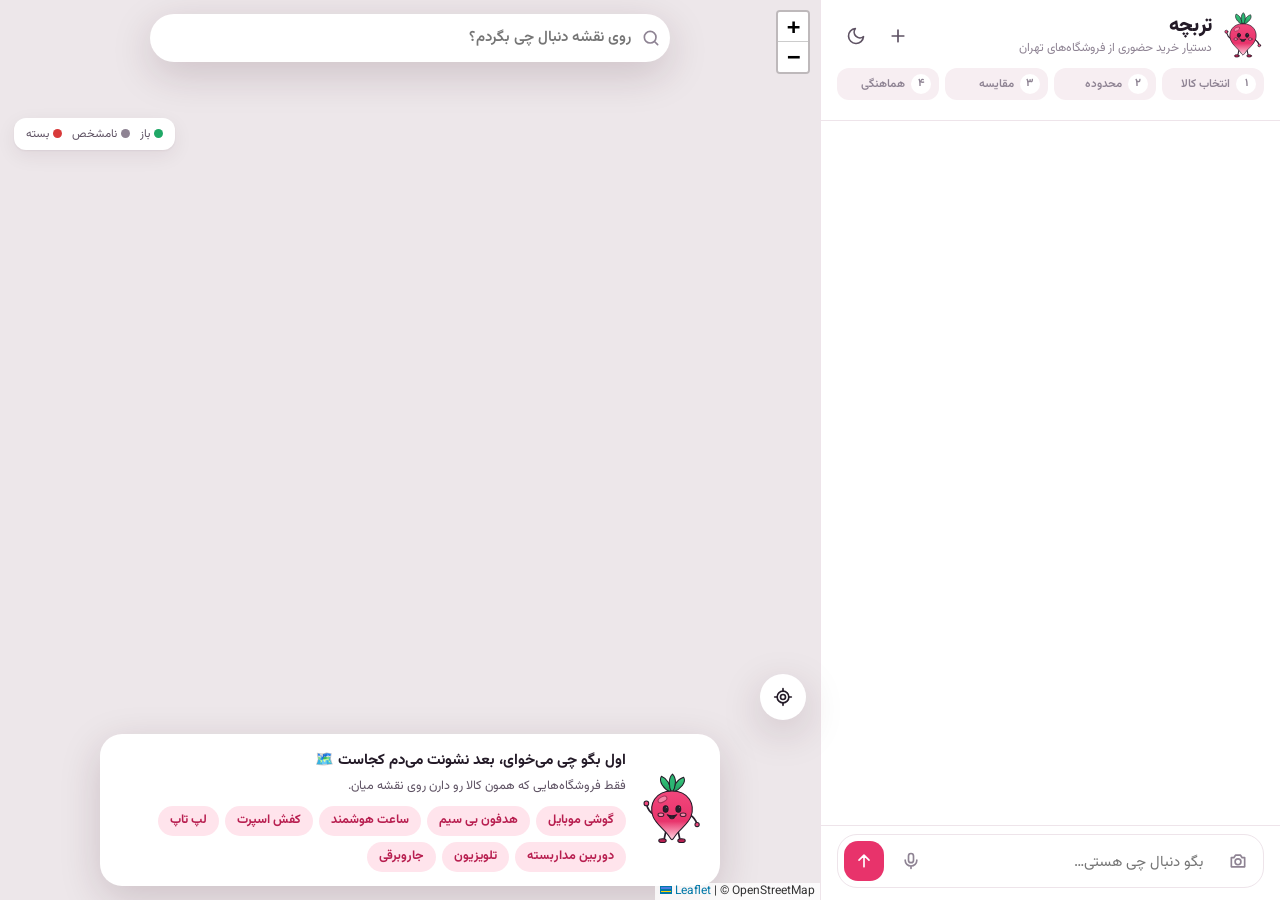
==== commit 501a5087: "User priorities instead of weights, map buttons everywhere, stale prices, photo and voice input - St" ====
--- a/frontend/index.html
+++ b/frontend/index.html
@@ -50,11 +50,22 @@
 
     <form class="composer" id="composer" autocomplete="off">
       <div class="suggest" id="suggest"></div>
+      <div class="attach" id="attach" hidden></div>
       <div class="input-row">
+        <button class="icon-btn in" id="imgBtn" type="button" aria-label="جستجو با عکس" title="جستجو با عکس"><svg viewBox="0 0 24 24"><path d="M4 8h3l2-3h6l2 3h3v11H4z"/><circle cx="12" cy="13" r="3.5"/></svg></button>
+        <input type="file" id="imgInput" accept="image/*" hidden>
         <textarea id="input" rows="1" maxlength="2000" placeholder="بگو دنبال چی هستی…"></textarea>
+        <button class="icon-btn in" id="micBtn" type="button" aria-label="پیام صوتی" title="پیام صوتی"><svg viewBox="0 0 24 24"><rect x="9" y="3" width="6" height="11" rx="3"/><path d="M5 11a7 7 0 0 0 14 0M12 18v3"/></svg></button>
         <button class="send" id="send" type="submit" aria-label="ارسال">
           <svg viewBox="0 0 24 24"><path d="M12 19V5m0 0-6 6m6-6 6 6"/></svg>
         </button>
+      </div>
+      <div class="recbar" id="recbar" hidden>
+        <button type="button" class="icon-btn" id="recCancel" aria-label="لغو"><svg viewBox="0 0 24 24"><path d="M6 6l12 12M18 6 6 18"/></svg></button>
+        <span class="rdot"></span><span id="recTime">۰:۰۰</span>
+        <span class="rwave" id="recWave"><i></i><i></i><i></i><i></i><i></i><i></i><i></i><i></i><i></i><i></i><i></i><i></i><i></i><i></i></span>
+        <span class="rhint">دارم گوش می‌دم…</span>
+        <button type="button" class="send" id="recStop" aria-label="ارسال صدا"><svg viewBox="0 0 24 24"><path d="M12 19V5m0 0-6 6m6-6 6 6"/></svg></button>
       </div>
     </form>
   </section>
@@ -91,6 +102,7 @@
 </div>
 <script src="vendor/leaflet.js"></script>
 <script src="vendor/leaflet.markercluster.js"></script>
+<script src="vendor/marked.js"></script>
 <script src="assets/app.js"></script>
 </body>
 </html>
--- a/frontend/assets/app.css
+++ b/frontend/assets/app.css
@@ -337,7 +337,21 @@
 .chat-fab b{font-size:14px}.chat-fab small{font-size:11px;opacity:.9}
 .chat-fab:active{transform:translateX(-50%) scale(.97)}
 .app[data-view=chat] .chat-fab{display:none!important}
+.lcard.sk{pointer-events:none}
+.lcard.sk .li,.lcard.sk i{background:linear-gradient(90deg,var(--chip),var(--line),var(--chip));background-size:200% 100%;animation:shimmer 1.1s linear infinite;border:0}
+.lcard.sk i{display:block;height:11px;border-radius:6px;margin:6px 0;width:150px}.lcard.sk i:nth-child(2){width:90px}.lcard.sk i:nth-child(3){width:120px}
+@keyframes shimmer{to{background-position:-200% 0}}
 /* ---- conversation cards ---- */
+.vision{padding:12px;border-radius:16px;background:var(--card);border:1px dashed var(--line)}
+.vh{display:flex;justify-content:space-between;gap:8px;font-size:13px;margin-bottom:8px}.vh span{color:var(--ink-3);font-size:12px}
+.vgrid{display:grid;grid-template-columns:repeat(auto-fill,minmax(88px,1fr));gap:8px}
+.vi{display:flex;flex-direction:column;gap:4px;cursor:zoom-in}
+.vimg{position:relative;height:76px;border-radius:12px;background:#fff;display:grid;place-items:center;border:2px solid var(--leaf);overflow:hidden}
+.vi.no .vimg{border-color:var(--red);opacity:.65}
+.vimg img{max-width:90%;max-height:68px;object-fit:contain}.vimg .ph{width:30px;opacity:.35}
+.vimg i{position:absolute;top:4px;inset-inline-end:4px;width:20px;height:20px;border-radius:50%;display:grid;place-items:center;font-style:normal;font-size:12px;font-weight:900;color:#fff;background:var(--leaf)}
+.vi.no .vimg i{background:var(--red)}
+.vi small{font-size:10.5px;line-height:1.5;color:var(--ink-2);display:-webkit-box;-webkit-line-clamp:2;-webkit-box-orient:vertical;overflow:hidden}
 .insight{display:flex;gap:10px;padding:12px 14px;border-radius:16px;background:var(--leaf-soft);color:var(--ink);font-size:12.5px;line-height:1.8}
 .insight b{font-size:13.5px}.insight .ic{font-size:20px}
 .qcard{max-width:92%;display:flex;flex-direction:column;gap:8px}
@@ -360,6 +374,47 @@
 .pk-body .row{margin-top:2px;flex-wrap:wrap}
 .block.collapsed>*:not(.expand){display:none}
 .expand{width:100%;padding:8px 12px;border-radius:12px;background:var(--chip);color:var(--ink-2);font-size:12.5px;font-weight:700;text-align:start}
+
+/* ---- round 4: map buttons, stale prices, priorities, media input ---- */
+.btn.map{background:color-mix(in srgb,#2F7BF6 12%,var(--card));color:#2F7BF6;font-weight:800}
+.btn.map:hover{background:#2F7BF6;color:#fff}
+.btn.map svg{width:15px;height:15px}
+.pact{display:flex;gap:6px;margin-top:auto}.pact .btn.primary{flex:1}
+.warn{display:inline-grid;place-items:center;width:17px;height:17px;margin-inline-start:4px;border-radius:50%;background:var(--amber);color:#fff;font:900 11px/1 Vazirmatn,sans-serif;vertical-align:middle;cursor:help}
+.price.old,.mini.old,.pr.old{opacity:.5}.price.old .warn,.pr.old .warn{opacity:1}
+.srow.is-stale>*:not(.sactions):not(.sprice){opacity:.5}.srow.is-stale .sprice{color:var(--ink-3)}
+.lcard.is-stale .li,.lcard.is-stale .lpz{opacity:.5}
+.lpin.is-stale{opacity:.55;border-style:dashed}
+.srow-map{padding:0 12px 10px}.srow-map .btn{width:100%}
+.pbar{padding:0 12px 10px;font-size:12px;color:var(--ink-3)}
+.pbar.ask{margin:0 12px 10px;padding:10px 12px;border-radius:14px;background:var(--pink-soft);color:var(--pink-ink);font-weight:700;font-size:13px}
+.pbar .mini-m{width:22px;height:26px;vertical-align:middle}
+.pbar small{font-weight:600;opacity:.8}
+.pchips{display:flex;flex-wrap:wrap;gap:6px;margin-top:6px}
+.pchips button{display:inline-flex;align-items:center;gap:5px;height:32px;padding:0 12px;border-radius:16px;background:var(--card);border:1.5px solid var(--line);font-size:12.5px;font-weight:700;color:var(--ink-2)}
+.pchips button:hover{border-color:var(--pink)}
+.pchips button.on{background:var(--pink);border-color:var(--pink);color:#fff}
+.pchips button b{display:grid;place-items:center;width:18px;height:18px;border-radius:50%;background:#fff;color:var(--pink);font-size:11px}
+.bubble.md p{margin:0 0 6px}.bubble.md p:last-child{margin:0}.bubble.md ul,.bubble.md ol{margin:4px 0;padding-inline-start:20px}.bubble.md li{margin:2px 0}
+.bubble.md{white-space:normal}
+.uimg{display:block;max-width:180px;max-height:180px;border-radius:12px;margin-bottom:6px;object-fit:cover}
+.vtag{display:block;font-size:11px;opacity:.85;margin-bottom:2px}
+.attach{display:flex;align-items:center;gap:10px;margin-bottom:8px;padding:8px;border-radius:16px;background:var(--pink-soft);animation:rise .2s ease}
+.attach img{width:52px;height:52px;border-radius:12px;object-fit:cover}
+.attach div{flex:1;display:flex;flex-direction:column;line-height:1.5}.attach b{font-size:13px;color:var(--pink-ink)}.attach small{font-size:11.5px;color:var(--ink-2)}
+.input-row .icon-btn.in{width:38px;height:40px;color:var(--ink-3);flex:none}
+.input-row .icon-btn.in:hover{color:var(--pink);background:var(--pink-soft)}
+.composer.recording .input-row{display:none}
+.recbar{display:flex;align-items:center;gap:10px;padding:6px;border-radius:20px;border:1.5px solid var(--red);background:var(--card);animation:rise .2s ease}
+.rdot{width:10px;height:10px;border-radius:50%;background:var(--red);animation:pulse-r 1s infinite}
+@keyframes pulse-r{50%{opacity:.3}}
+#recTime{font-weight:800;font-variant-numeric:tabular-nums;min-width:36px}
+.rwave{flex:1;display:flex;align-items:center;gap:3px;height:28px;overflow:hidden}
+.rwave i{width:3px;height:4px;border-radius:2px;background:var(--pink);transition:height .08s}
+.rhint{font-size:12px;color:var(--ink-3)}
+.chat-pane.drop::after{content:"عکس رو اینجا رها کن تا مشابهش رو پیدا کنم 📷";position:absolute;inset:10px;display:grid;place-items:center;border:2.5px dashed var(--pink);border-radius:22px;background:color-mix(in srgb,var(--pink-soft) 85%,transparent);color:var(--pink-ink);font-weight:800;z-index:50}
+.map-pane.flash::after{content:"";position:absolute;inset:0;z-index:900;pointer-events:none;box-shadow:inset 0 0 0 4px #2F7BF6;animation:flash 1.2s ease forwards}
+@keyframes flash{0%{opacity:1}100%{opacity:0}}
 
 /* responsive */
 @media (max-width:1100px){:root{--chat-w:400px}}
@@ -389,6 +444,7 @@
   .empty-map{padding:12px}
   .empty-map .mascot{width:48px;height:56px}
   .starters{grid-template-columns:1fr}
-  .pcard{flex-basis:186px}
+  .pcard{flex-basis:196px}
+  .rhint{display:none}
 }
 @media (prefers-reduced-motion:reduce){*{animation:none!important;transition:none!important}}
